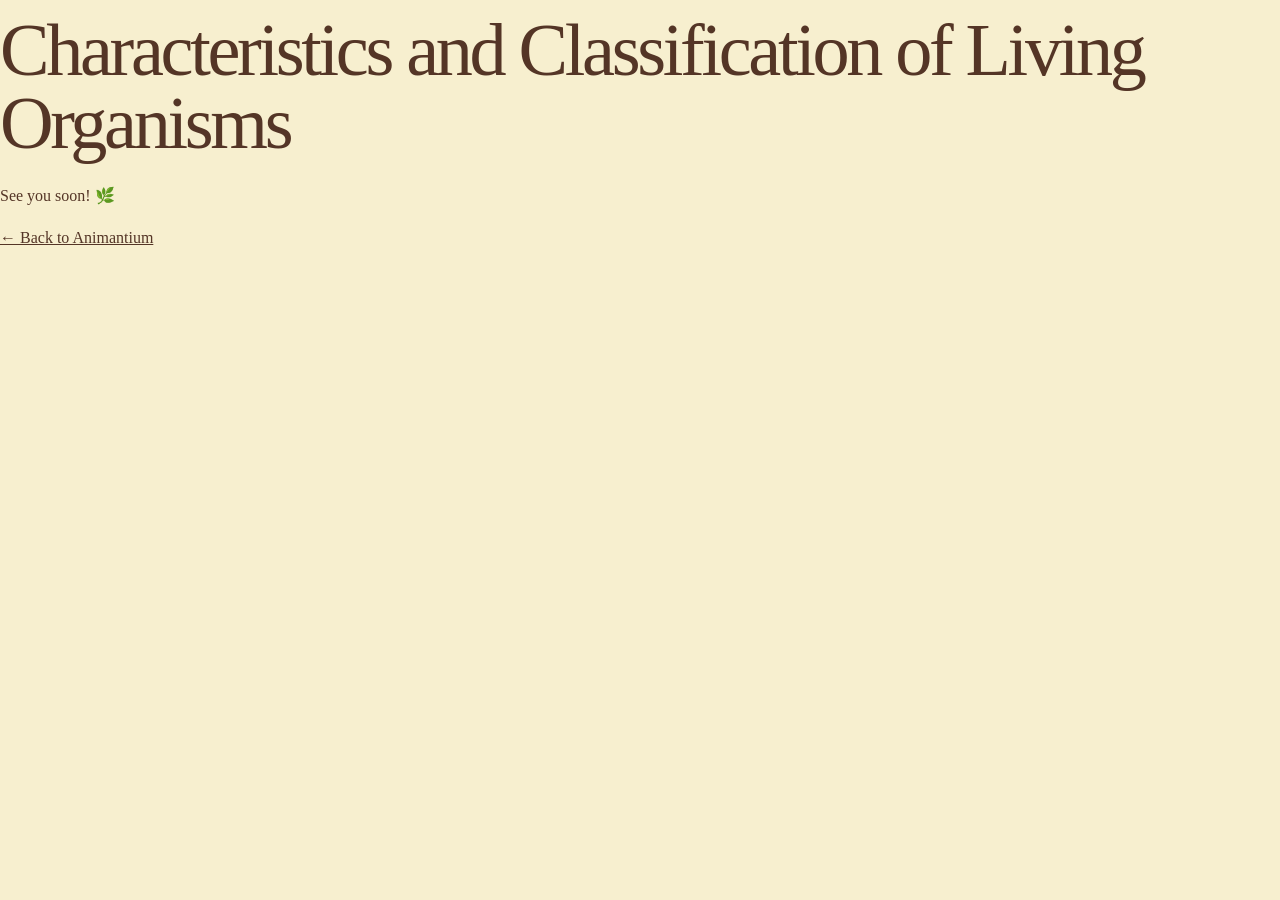
==== topics/characteristics-classification.html @ 5fed89fd "Create characteristics-classification.html" ====
<!DOCTYPE html>
<html lang="en">
<head>
  <meta charset="UTF-8">
  <title>Characteristics and Classification | Animantium</title>
  <link rel="stylesheet" href="../style.css">
</head>
<body>

  <h1>Characteristics and Classification of Living Organisms</h1>

  <p>See you soon! 🌿</p>

  <a href="../index.html">← Back to Animantium</a>

</body>
</html>
---- style.css ----
:root {
  --paper: #f7efcf;
  --paper-light: #fffdf4;
  --paper-card: #fff9e9;
  --ink: #543526;
  --ink-soft: #765b49;
  --olive: #68724a;
  --line: #dfd0a9;
  --shadow: 0 12px 30px rgba(84, 53, 38, .08);
}

* {
  box-sizing: border-box;
}

html {
  scroll-behavior: smooth;
}

body {
  margin: 0;
  background: var(--paper);
  color: var(--ink);
  font-family: Georgia, "Times New Roman", serif;
  line-height: 1.6;
}

a {
  color: inherit;
}

.site-wrap {
  width: min(1180px, calc(100% - 64px));
  margin: 0 auto;
}

.topbar {
  display: flex;
  align-items: center;
  justify-content: space-between;
  padding: 24px 0;
  border-bottom: 1px solid var(--line);
}

.brand {
  text-decoration: none;
  font-size: 1.65rem;
  letter-spacing: .22em;
  font-weight: bold;
}

.topnav {
  display: flex;
  gap: 26px;
  font-family: Arial, sans-serif;
  font-size: .88rem;
}

.topnav a {
  text-decoration: none;
}

.topnav a:hover {
  text-decoration: underline;
}

.hero {
  padding: 66px 0 74px;
  display: grid;
  grid-template-columns: 1.15fr .85fr;
  align-items: center;
  gap: 56px;
}

.eyebrow {
  text-transform: uppercase;
  letter-spacing: .18em;
  font: 700 .75rem Arial, sans-serif;
  color: var(--olive);
}

h1, h2, h3, p {
  margin-top: 0;
}

h1 {
  font-size: clamp(3rem, 5.8vw, 5.8rem);
  letter-spacing: -.045em;
  line-height: .98;
  margin: 14px 0 24px;
  font-weight: 500;
}

.hero-copy {
  font-size: 1.16rem;
  max-width: 540px;
  color: var(--ink-soft);
}

.hero-note {
  font-size: .92rem;
  font-family: Arial, sans-serif;
}

.illustration-placeholder {
  min-height: 330px;
  border: 1px dashed #b8a47b;
  border-radius: 48% 48% 42% 42%;
  background: rgba(255, 253, 244, .55);
  display: flex;
  align-items: center;
  justify-content: center;
  text-align: center;
  padding: 34px;
  color: var(--ink-soft);
}

.illustration-placeholder span {
  display: block;
  max-width: 210px;
  font: .86rem/1.6 Arial, sans-serif;
}

.section {
  padding: 52px 0;
  border-top: 1px solid var(--line);
}

.section-heading {
  display: flex;
  align-items: end;
  justify-content: space-between;
  gap: 24px;
  margin-bottom: 28px;
}

h2 {
  font-size: 2.35rem;
  line-height: 1.1;
  font-weight: 500;
  margin-bottom: 8px;
}

.section-intro {
  max-width: 570px;
  color: var(--ink-soft);
  margin-bottom: 0;
}

.about-grid {
  display: grid;
  grid-template-columns: .8fr 1.2fr;
  gap: 28px;
}

.about-card,
.journey-card {
  background: var(--paper-card);
  border: 1px solid var(--line);
  padding: 30px;
  border-radius: 4px;
}

.about-card h3,
.journey-card h3 {
  font-size: 1.4rem;
  margin-bottom: 14px;
  font-weight: 500;
}

.about-card p,
.journey-card p {
  color: var(--ink-soft);
  margin-bottom: 0;
}

.about-lower {
  display: grid;
  grid-template-columns: 1fr 1fr;
  gap: 16px;
  margin-top: 16px;
}

.mini-card {
  border-top: 2px solid var(--olive);
  padding: 20px 4px 0;
}

.mini-card h3 {
  font-size: 1rem;
  text-transform: uppercase;
  letter-spacing: .12em;
}

.mini-card p {
  font-size: .95rem;
  color: var(--ink-soft);
}

.index-section {
  padding-bottom: 78px;
}

.topic-grid {
  display: grid;
  grid-template-columns: repeat(3, minmax(0, 1fr));
  gap: 14px;
}

.topic-card {
  display: flex;
  flex-direction: column;
  justify-content: space-between;
  min-height: 132px;
  padding: 22px;
  background: var(--paper-light);
  border: 1px solid var(--line);
  text-decoration: none;
  border-radius: 3px;
  transition: transform .18s ease, box-shadow .18s ease;
}

.topic-card:hover {
  transform: translateY(-3px);
  box-shadow: var(--shadow);
}

.topic-number {
  color: var(--olive);
  font: 700 .72rem Arial, sans-serif;
  letter-spacing: .12em;
}

.topic-name {
  font-size: 1.13rem;
  line-height: 1.3;
  margin-top: 18px;
}

.topic-arrow {
  align-self: flex-end;
  font: 1.25rem Arial, sans-serif;
  color: var(--olive);
}

.footer {
  border-top: 1px solid var(--line);
  padding: 26px 0 36px;
  display: flex;
  justify-content: space-between;
  gap: 20px;
  color: var(--ink-soft);
  font: .82rem Arial, sans-serif;
}

/* Individual Biology topic pages */

.topic-hero {
  padding: 54px 0 36px;
}

.breadcrumb {
  font: .85rem Arial, sans-serif;
  color: var(--ink-soft);
  margin-bottom: 30px;
}

.breadcrumb a {
  text-decoration: none;
}

.topic-title {
  max-width: 850px;
  font-size: clamp(2.8rem, 5vw, 4.8rem);
}

.topic-layout {
  display: grid;
  grid-template-columns: 1.4fr .6fr;
  gap: 34px;
  padding-bottom: 70px;
}

.lesson-panel {
  background: var(--paper-light);
  border: 1px solid var(--line);
  padding: 34px;
}

.lesson-panel h2 {
  font-size: 1.7rem;
}

.lesson-panel p {
  color: var(--ink-soft);
}

.lesson-placeholder {
  border-left: 3px solid var(--olive);
  background: #f1e7c4;
  padding: 20px 22px;
  margin: 26px 0;
  font-family: Arial, sans-serif;
  font-size: .9rem;
}

.drawing-panel {
  display: flex;
  flex-direction: column;
  gap: 14px;
}

.drawing-panel .illustration-placeholder {
  min-height: 260px;
  border-radius: 4px;
}

.drawing-caption {
  font: .8rem Arial, sans-serif;
  color: var(--ink-soft);
}

.topic-nav {
  display: flex;
  justify-content: space-between;
  gap: 20px;
  border-top: 1px solid var(--line);
  padding: 22px 0 44px;
  font-family: Arial, sans-serif;
  font-size: .9rem;
}

.topic-nav a {
  text-decoration: none;
}

/* Adapt the layout to different screen sizes */

@media (max-width: 850px) {
  .site-wrap {
    width: calc(100% - 36px);
  }

  .hero {
    grid-template-columns: 1fr;
    gap: 28px;
    padding: 48px 0;
  }

  .hero .illustration-placeholder {
    min-height: 210px;
  }

  .about-grid,
  .topic-layout {
    grid-template-columns: 1fr;
  }

  .topic-grid {
    grid-template-columns: repeat(2, minmax(0, 1fr));
  }

  .section-heading {
    display: block;
  }
}

@media (max-width: 520px) {
  .topbar {
    align-items: flex-start;
    flex-direction: column;
    gap: 12px;
  }

  .brand {
    font-size: 1.35rem;
  }

  .topnav {
    flex-wrap: wrap;
  }

  .topic-grid,
  .about-lower {
    grid-template-columns: 1fr;
  }

  .topic-card {
    min-height: 100px;
  }

  .footer {
    flex-direction: column;
  }
}
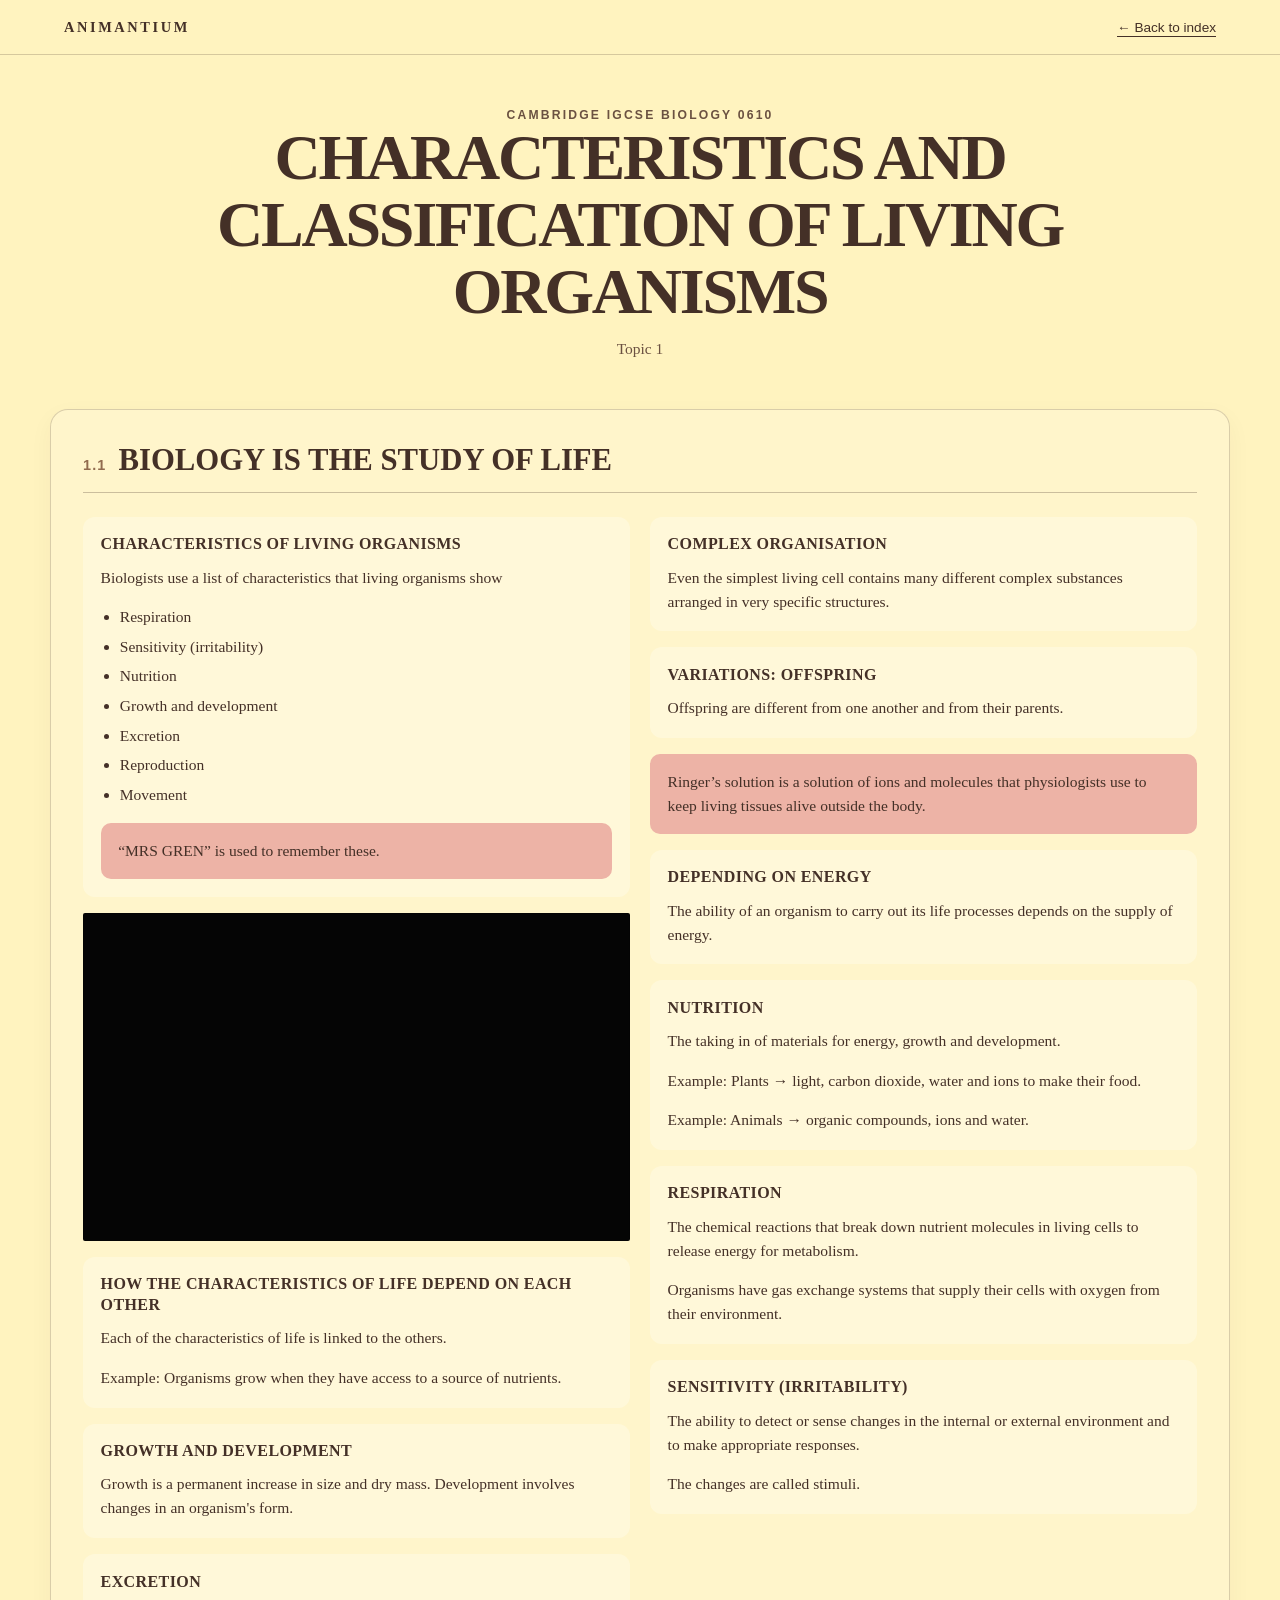
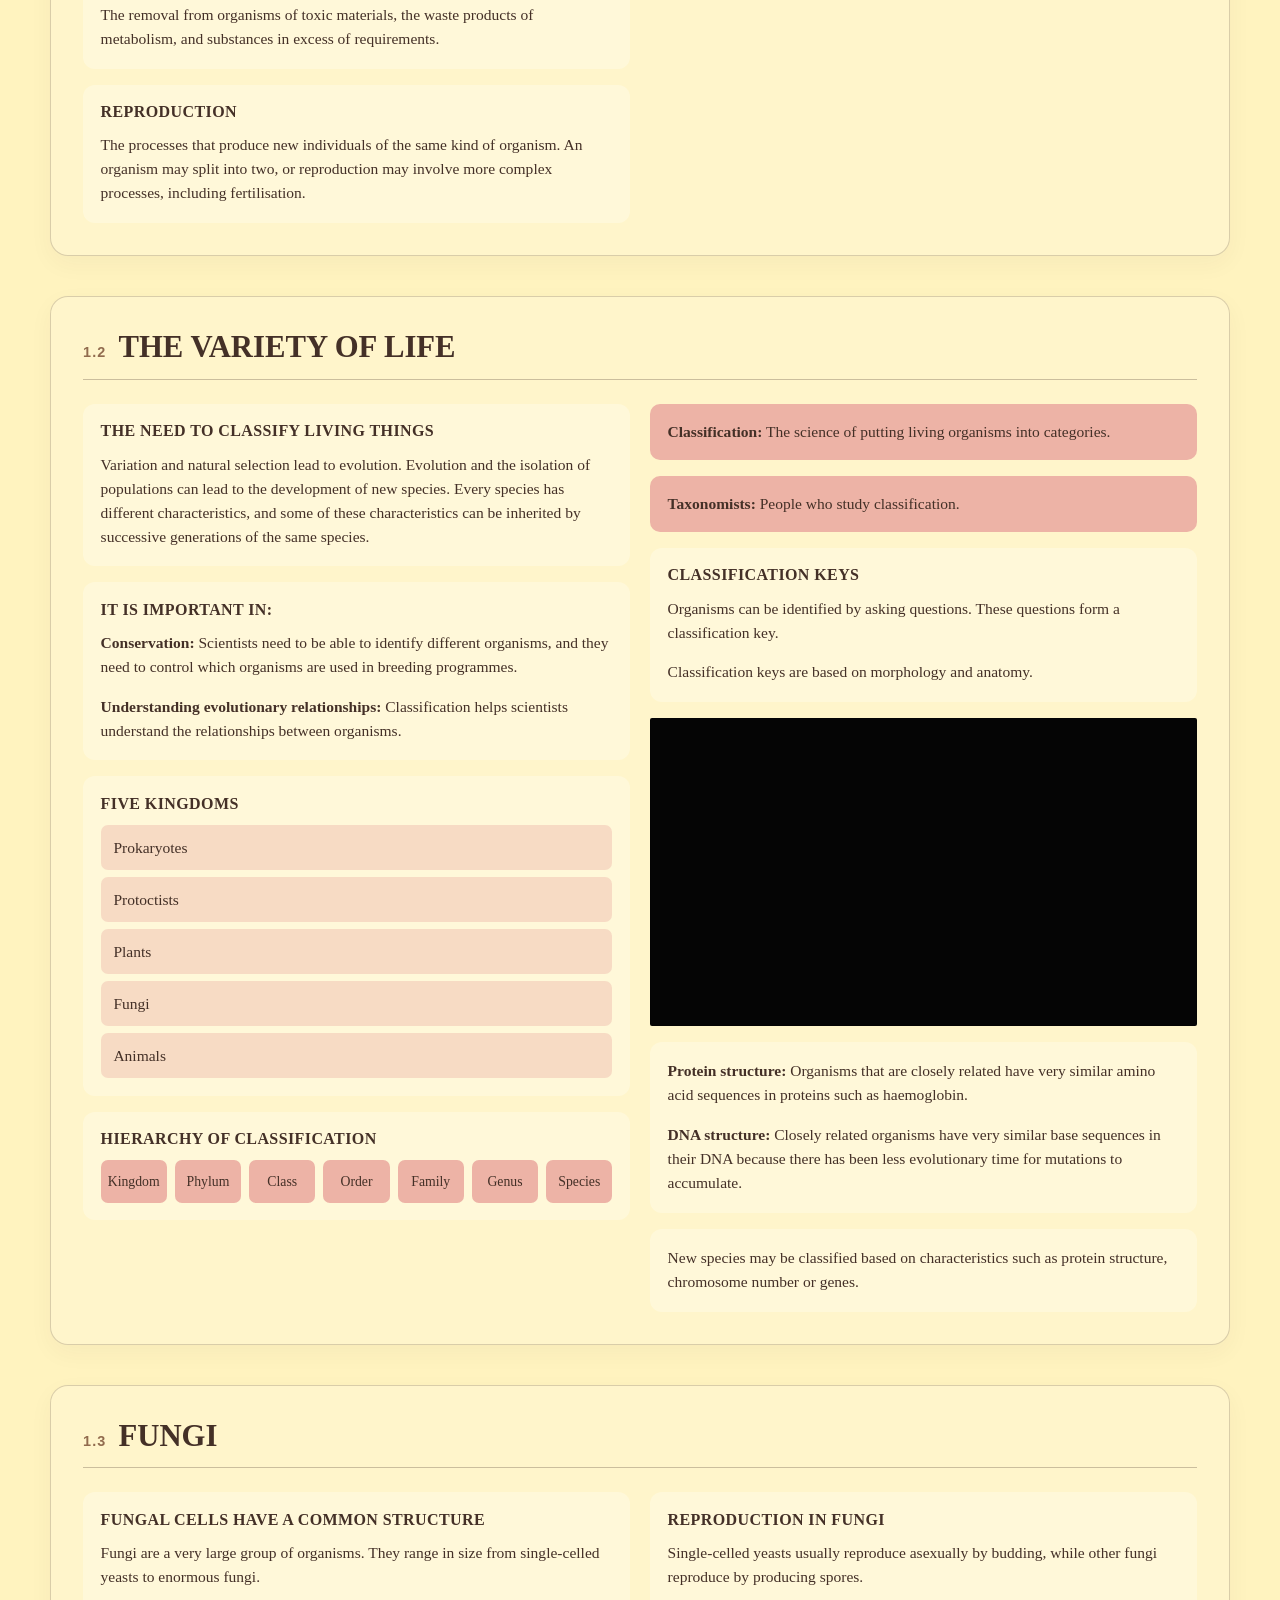
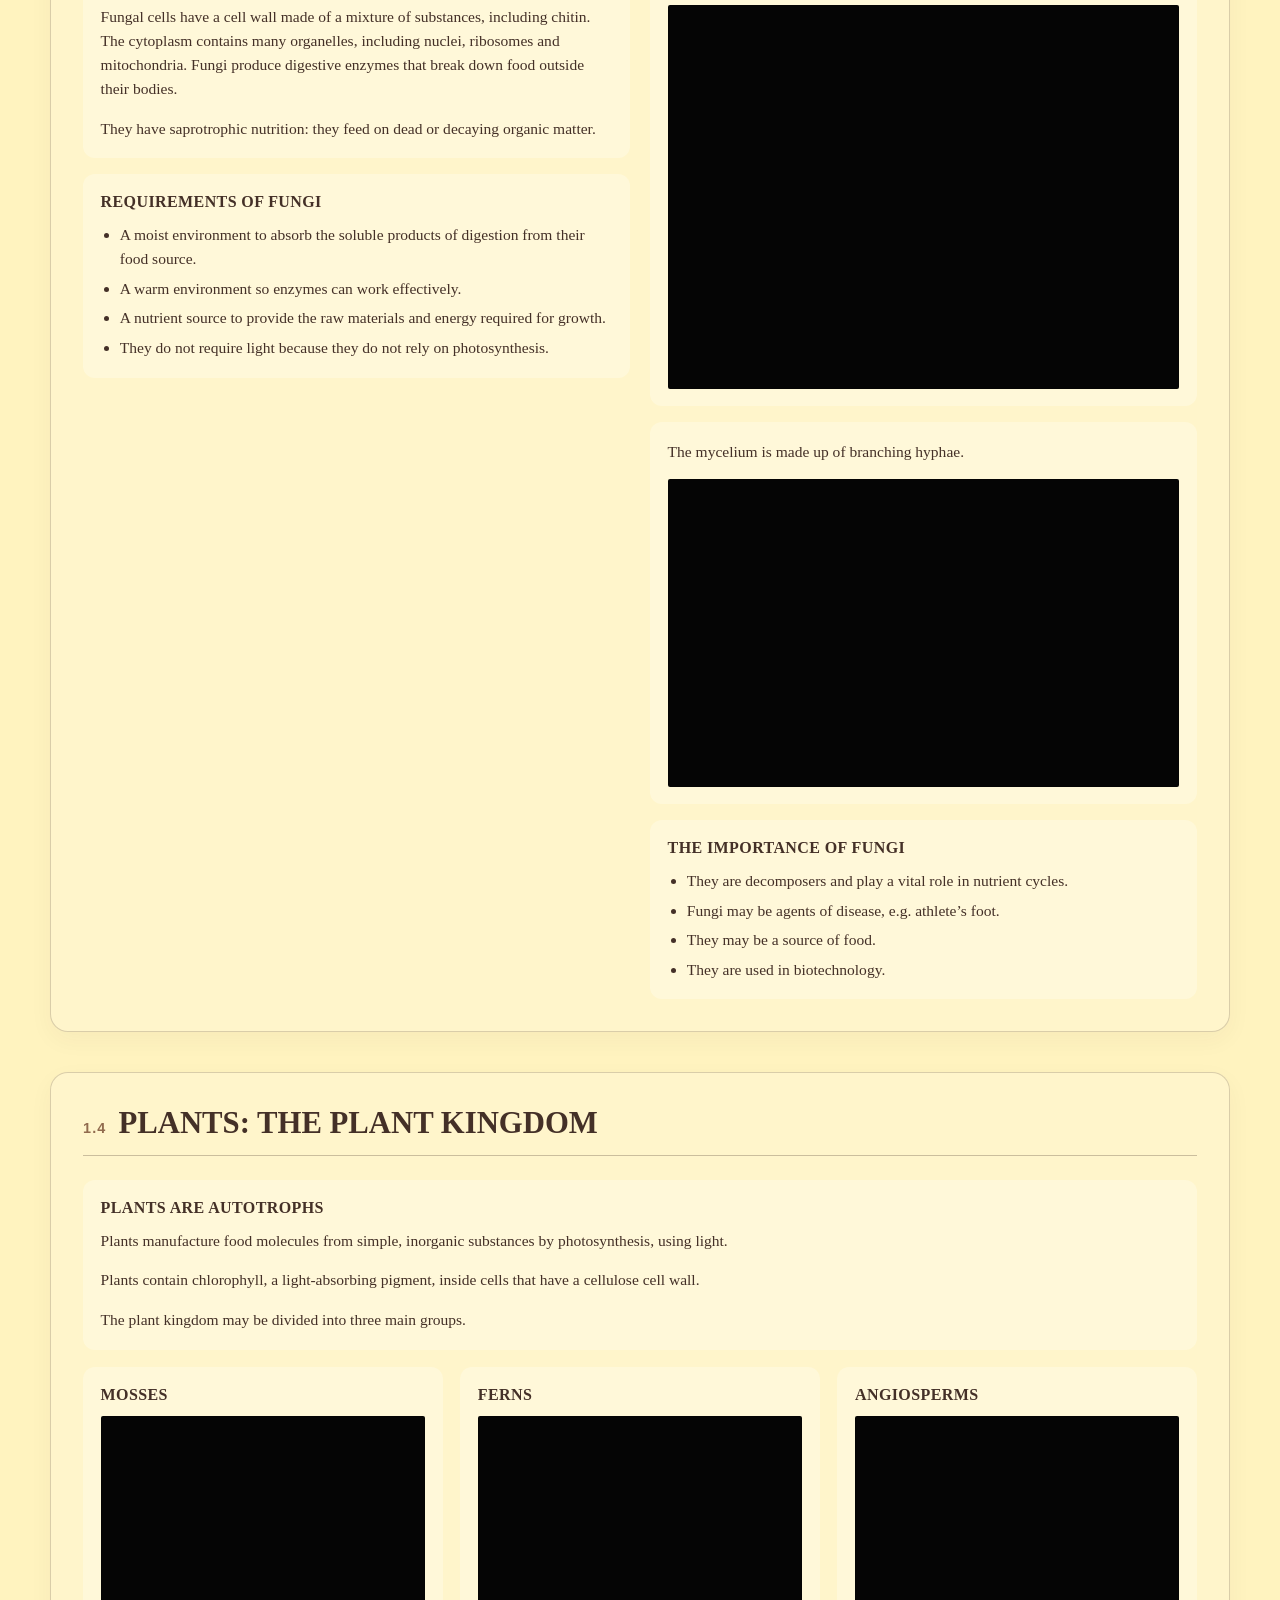
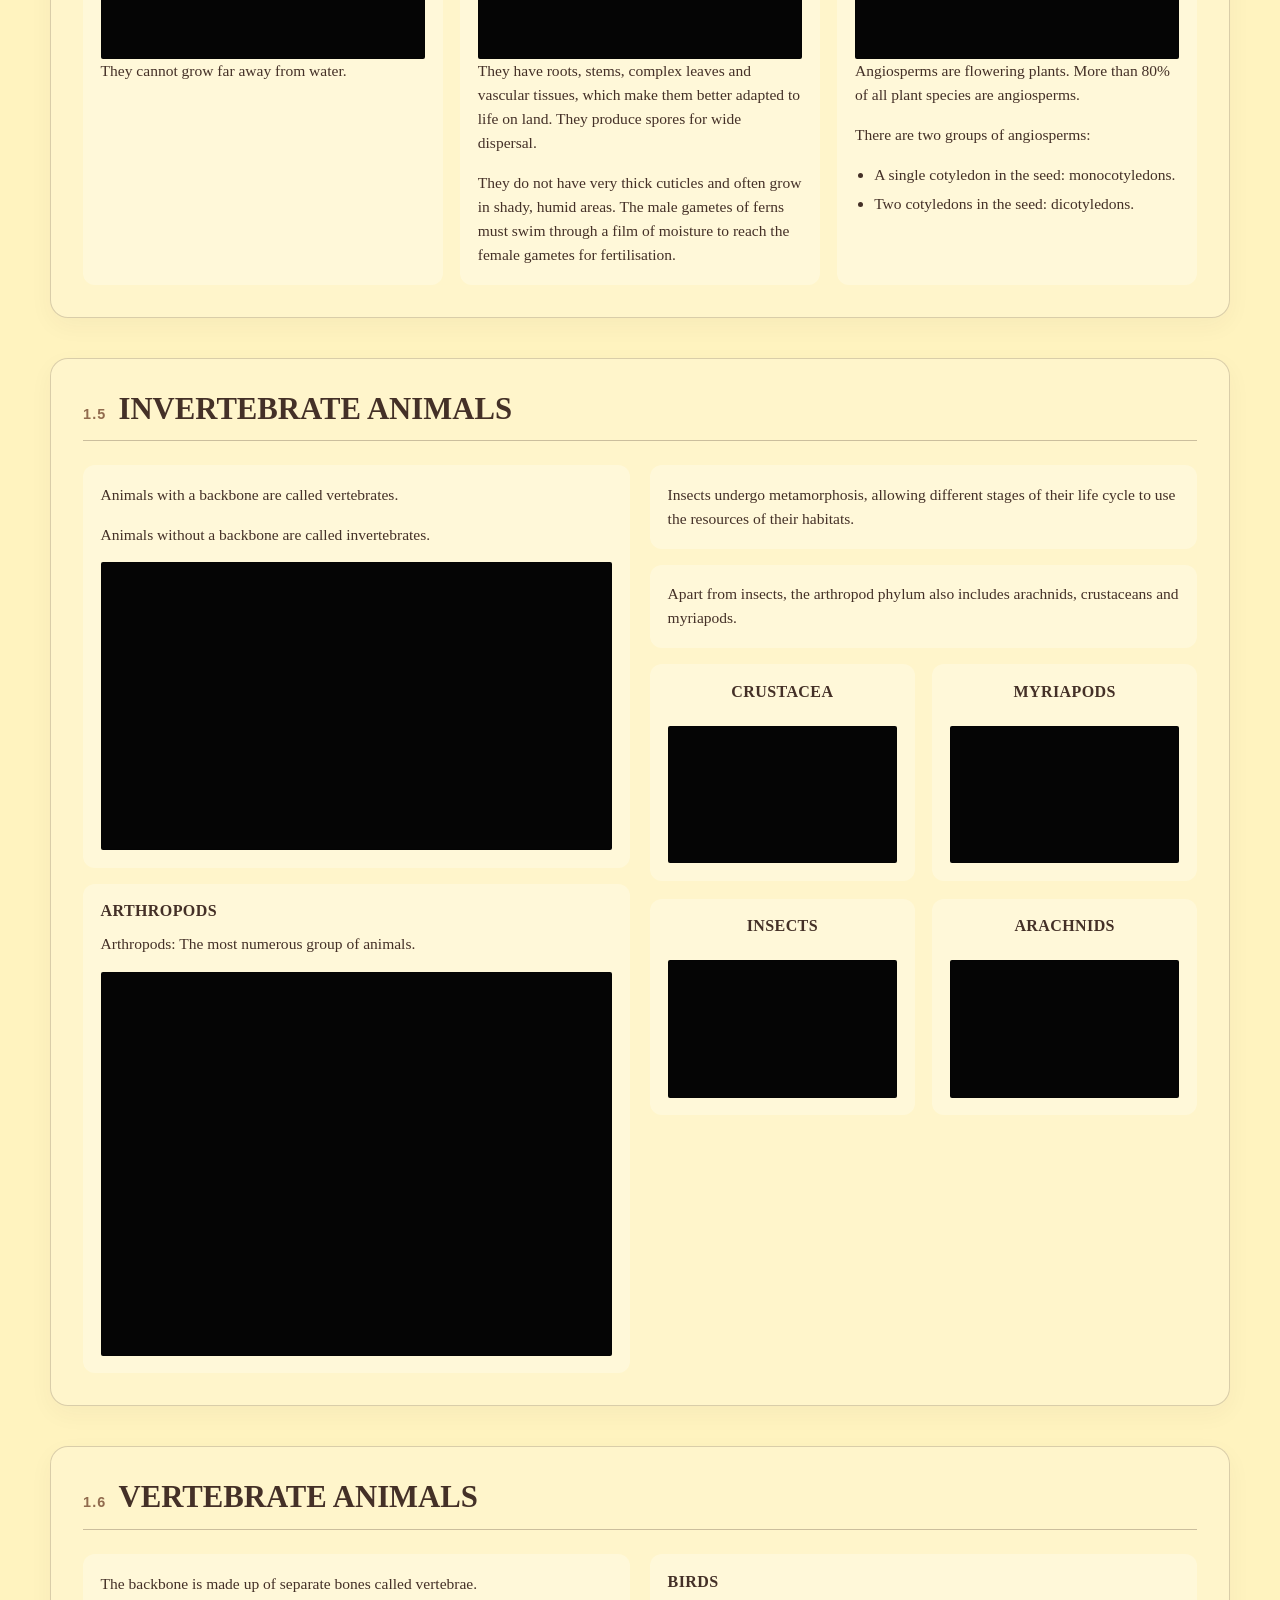
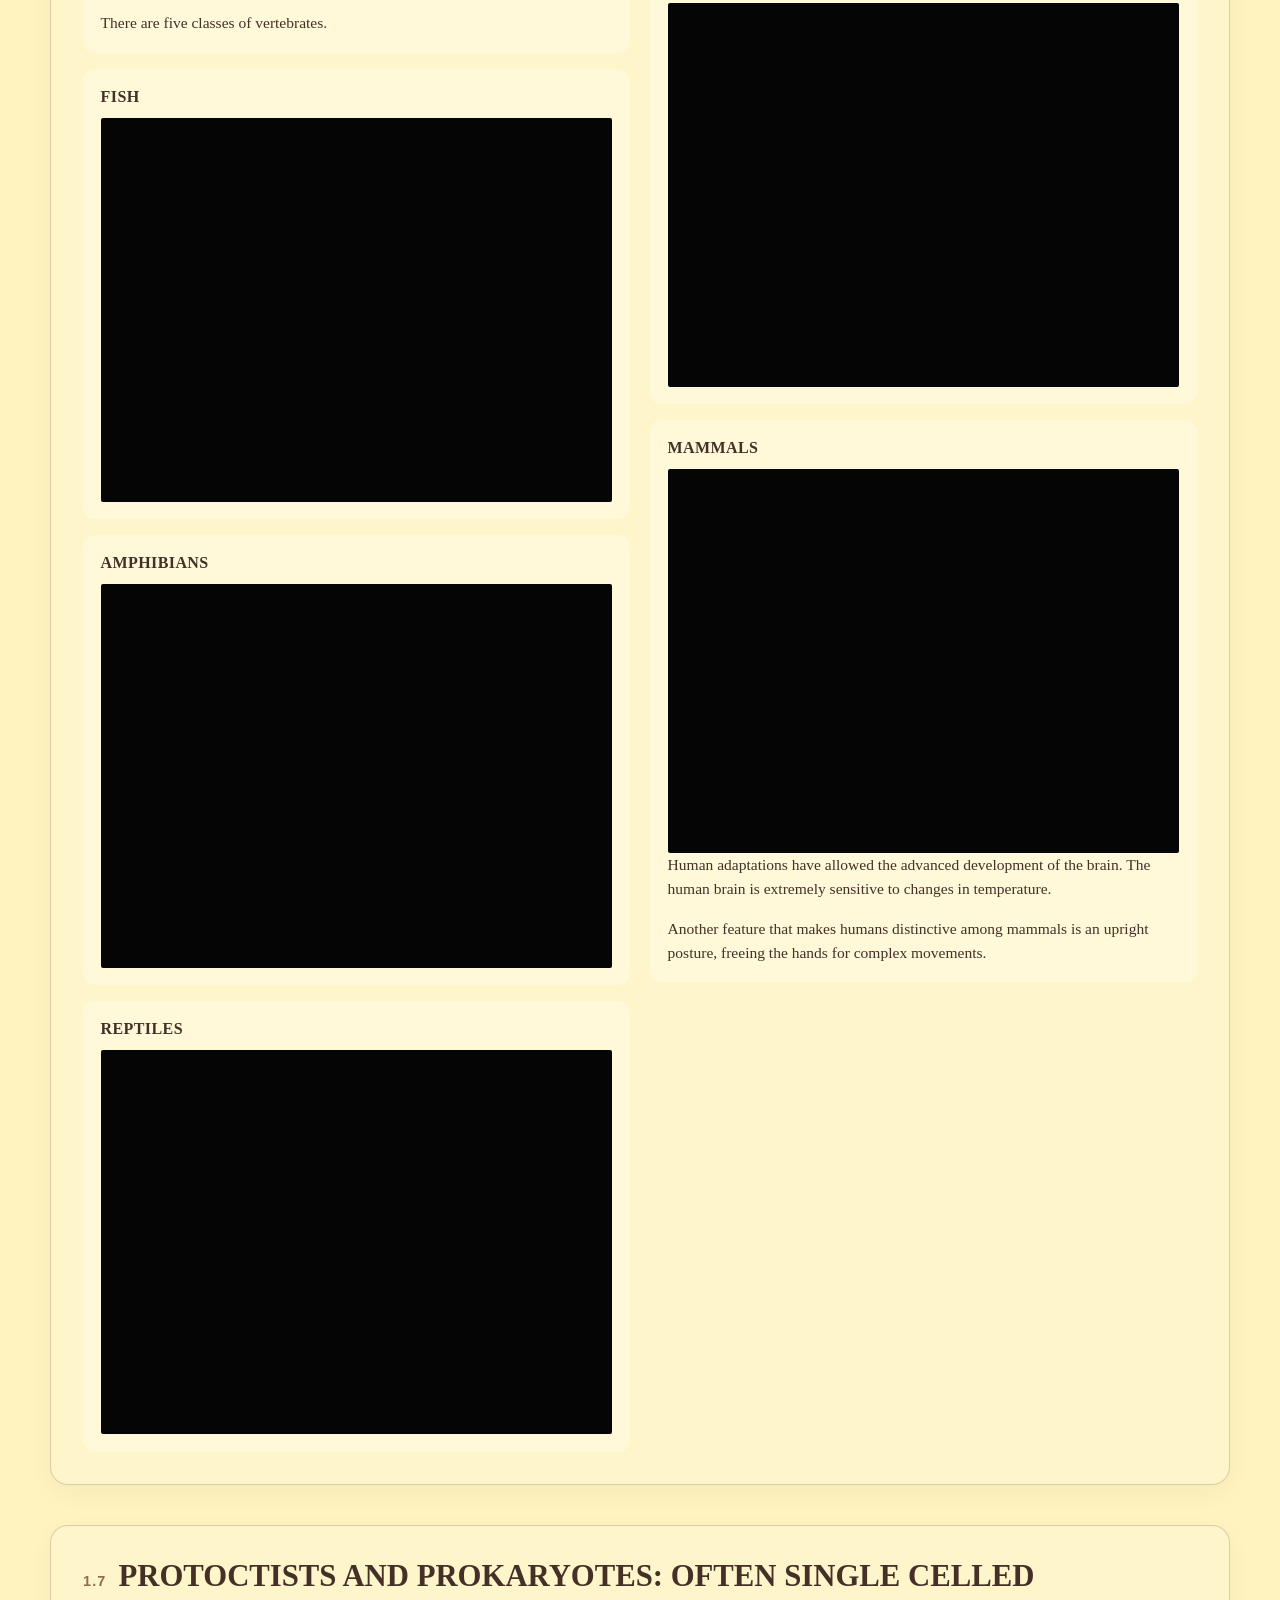
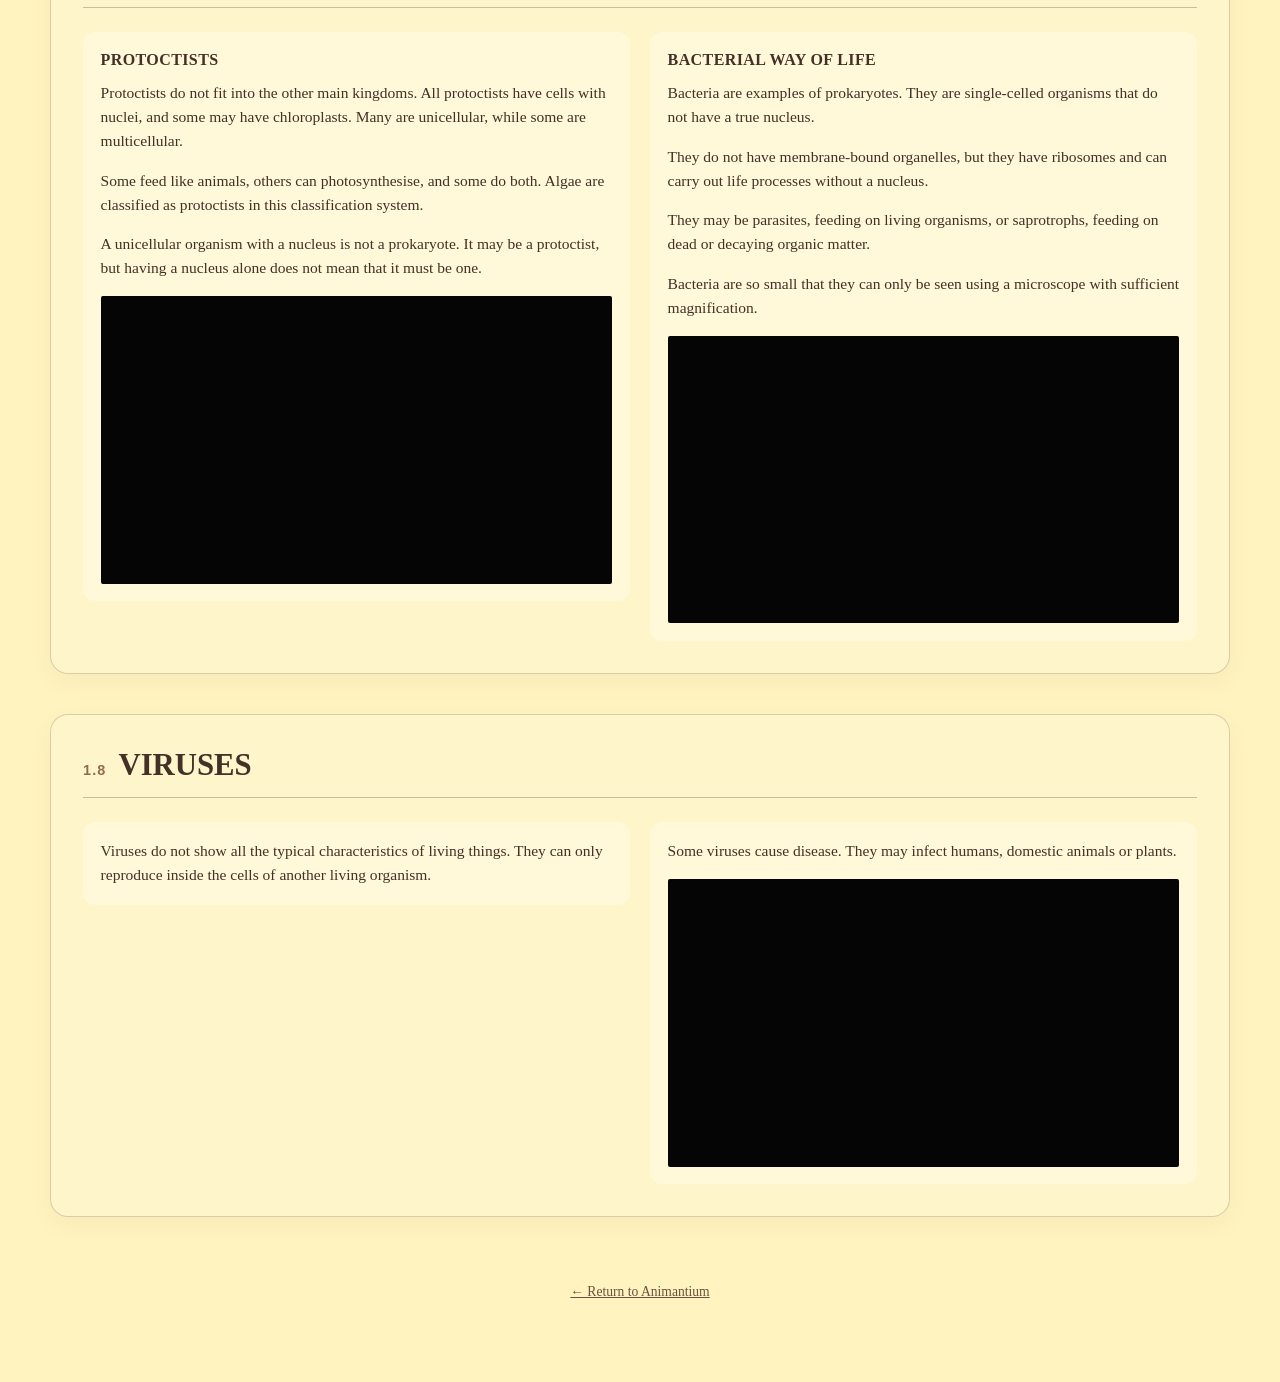
==== commit 838d8e30: "Update characteristics-classification.html" ====
--- a/topics/characteristics-classification.html
+++ b/topics/characteristics-classification.html
@@ -1,18 +1,673 @@
-
 <!DOCTYPE html>
 <html lang="en">
 <head>
   <meta charset="UTF-8">
-  <title>Characteristics and Classification | Animantium</title>
-  <link rel="stylesheet" href="../style.css">
+  <meta name="viewport" content="width=device-width, initial-scale=1.0">
+  <title>Topic 1 | Animantium</title>
+  <style>
+    :root {
+      --paper: #fff3bf;
+      --ink: #443027;
+      --muted-ink: #6b5141;
+      --peach: #edb3a6;
+      --card: rgba(255, 250, 224, .72);
+    }
+
+    * { box-sizing: border-box; }
+    html { scroll-behavior: smooth; }
+
+    body {
+      margin: 0;
+      background: var(--paper);
+      color: var(--ink);
+      font-family: Georgia, 'Times New Roman', serif;
+      line-height: 1.55;
+    }
+
+    a { color: inherit; }
+
+    .site-nav {
+      display: flex;
+      align-items: center;
+      justify-content: space-between;
+      gap: 1rem;
+      padding: 1rem clamp(1rem, 5vw, 4rem);
+      border-bottom: 1px solid rgba(68, 48, 39, .22);
+    }
+
+    .brand {
+      font-size: .9rem;
+      font-weight: bold;
+      letter-spacing: .18em;
+      text-decoration: none;
+    }
+
+    .back-link {
+      font-family: Arial, sans-serif;
+      font-size: .85rem;
+      text-underline-offset: 4px;
+    }
+
+    main {
+      width: min(1180px, calc(100% - 2rem));
+      margin: 0 auto;
+      padding: clamp(1.5rem, 4vw, 4rem) 0 5rem;
+    }
+
+    .page-heading {
+      max-width: 850px;
+      margin: 0 auto 3rem;
+      text-align: center;
+    }
+
+    .eyebrow {
+      margin-bottom: .5rem;
+      color: var(--muted-ink);
+      font: 700 .76rem/1.4 Arial, sans-serif;
+      letter-spacing: .18em;
+      text-transform: uppercase;
+    }
+
+    h1, h2, h3, h4, p { margin-top: 0; }
+
+    h1 {
+      margin-bottom: .75rem;
+      font-size: clamp(2rem, 5vw, 4.2rem);
+      line-height: 1.05;
+      letter-spacing: -.035em;
+      text-transform: uppercase;
+    }
+
+    .page-heading p {
+      max-width: 660px;
+      margin: 0 auto;
+      color: var(--muted-ink);
+    }
+
+    .topic-section {
+      margin-bottom: 2.5rem;
+      padding: clamp(1rem, 2.5vw, 2rem);
+      border: 1px solid rgba(68, 48, 39, .2);
+      border-radius: 18px;
+      background: rgba(255, 250, 224, .34);
+      box-shadow: 0 8px 24px rgba(68, 48, 39, .045);
+    }
+
+    .section-title {
+      display: flex;
+      align-items: baseline;
+      gap: .75rem;
+      margin-bottom: 1.5rem;
+      padding-bottom: .8rem;
+      border-bottom: 1px solid rgba(68, 48, 39, .28);
+    }
+
+    .section-number {
+      flex: 0 0 auto;
+      color: #916b4e;
+      font: 700 .9rem/1 Arial, sans-serif;
+      letter-spacing: .08em;
+    }
+
+    h2 {
+      margin-bottom: 0;
+      font-size: clamp(1.25rem, 2.4vw, 2rem);
+      line-height: 1.2;
+      text-transform: uppercase;
+    }
+
+    h3 {
+      margin-bottom: .65rem;
+      font-size: 1rem;
+      line-height: 1.3;
+      text-transform: uppercase;
+      letter-spacing: .025em;
+    }
+
+    p, li { font-size: .97rem; }
+    p:last-child { margin-bottom: 0; }
+
+    ul {
+      margin: .4rem 0 0;
+      padding-left: 1.2rem;
+    }
+
+    li + li { margin-top: .35rem; }
+
+    .grid {
+      display: grid;
+      gap: 1.1rem;
+    }
+
+    .two-col {
+      grid-template-columns: repeat(2, minmax(0, 1fr));
+    }
+
+    .three-col {
+      grid-template-columns: repeat(3, minmax(0, 1fr));
+    }
+
+    .content-card {
+      min-width: 0;
+      padding: 1.1rem;
+      border-radius: 12px;
+      background: var(--card);
+    }
+
+    .definition {
+      padding: 1rem 1.1rem;
+      background: var(--peach);
+      border-radius: 10px;
+    }
+
+    .definition p { margin: 0; }
+
+    .image-slot {
+      display: block;
+      width: 100%;
+      min-height: 145px;
+      aspect-ratio: 4 / 3;
+      background: #050505;
+      border: 1px solid rgba(0, 0, 0, .25);
+      border-radius: 2px;
+    }
+
+    .image-slot.wide { aspect-ratio: 16 / 9; }
+    .image-slot.tall { aspect-ratio: 3 / 4; }
+    .image-slot.small { aspect-ratio: 5 / 3; min-height: 110px; }
+
+    .split {
+      display: grid;
+      grid-template-columns: minmax(0, 1fr) minmax(0, 1fr);
+      gap: 1.25rem;
+      align-items: start;
+    }
+
+    .stack {
+      display: grid;
+      gap: 1rem;
+    }
+
+    .taxonomy {
+      display: grid;
+      grid-template-columns: repeat(7, minmax(0, 1fr));
+      gap: .5rem;
+    }
+
+    .taxonomy div {
+      padding: .65rem .3rem;
+      background: var(--peach);
+      border-radius: 7px;
+      text-align: center;
+      font-size: .86rem;
+    }
+
+    .kingdom-list {
+      display: grid;
+      gap: .45rem;
+      padding: 0;
+      list-style: none;
+    }
+
+    .kingdom-list li {
+      margin: 0;
+      padding: .65rem .8rem;
+      background: rgba(237, 179, 166, .42);
+      border-radius: 7px;
+    }
+
+    .animal-card {
+      display: grid;
+      gap: .8rem;
+    }
+
+    .animal-card h3 { text-align: center; }
+
+    .footer-note {
+      padding-top: 1.5rem;
+      text-align: center;
+      color: var(--muted-ink);
+      font-size: .85rem;
+    }
+
+    @media (max-width: 760px) {
+      main {
+        width: min(100% - 1rem, 680px);
+        padding-top: 1.5rem;
+      }
+
+      .site-nav { padding: .9rem 1rem; }
+
+      .topic-section {
+        padding: 1rem;
+        border-radius: 13px;
+      }
+
+      .two-col, .three-col, .split {
+        grid-template-columns: 1fr;
+      }
+
+      .taxonomy {
+        grid-template-columns: repeat(2, minmax(0, 1fr));
+      }
+
+      .image-slot { min-height: 190px; }
+
+      .section-title { align-items: flex-start; }
+    }
+  </style>
 </head>
 <body>
-
-  <h1>Characteristics and Classification of Living Organisms</h1>
-
-  <p>See you soon! 🌿</p>
-
-  <a href="../index.html">← Back to Animantium</a>
-
+  <nav class="site-nav" aria-label="Main navigation">
+    <a class="brand" href="../index.html">ANIMANTIUM</a>
+    <a class="back-link" href="../index.html">← Back to index</a>
+  </nav>
+
+  <main>
+    <header class="page-heading">
+      <p class="eyebrow">Cambridge IGCSE Biology 0610</p>
+      <h1>Characteristics and Classification of Living Organisms</h1>
+      <p>Topic 1</p>
+    </header>
+
+    <section class="topic-section" id="1-1">
+      <div class="section-title">
+        <span class="section-number">1.1</span>
+        <h2>Biology is the study of life</h2>
+      </div>
+
+      <div class="split">
+        <div class="stack">
+          <div class="content-card">
+            <h3>Characteristics of living organisms</h3>
+            <p>Biologists use a list of characteristics that living organisms show</p>
+            <ul>
+              <li>Respiration</li>
+              <li>Sensitivity (irritability)</li>
+              <li>Nutrition</li>
+              <li>Growth and development</li>
+              <li>Excretion</li>
+              <li>Reproduction</li>
+              <li>Movement</li>
+            </ul>
+            <div class="definition" style="margin-top:1rem">
+              <p>“MRS GREN” is used to remember these.</p>
+            </div>
+          </div>
+
+          <div class="image-slot small" role="img" aria-label="Reserved illustration space"></div>
+
+          <div class="content-card">
+            <h3>How the characteristics of life depend on each other</h3>
+            <p>Each of the characteristics of life is linked to the others.</p>
+            <p>Example: Organisms grow when they have access to a source of nutrients.</p>
+          </div>
+
+          <div class="content-card">
+            <h3>Growth and development</h3>
+            <p>Growth is a permanent increase in size and dry mass. Development involves changes in an organism's form.</p>
+          </div>
+
+          <div class="content-card">
+            <h3>Excretion</h3>
+            <p>The removal from organisms of toxic materials, the waste products of metabolism, and substances in excess of requirements.</p>
+          </div>
+
+          <div class="content-card">
+            <h3>Reproduction</h3>
+            <p>The processes that produce new individuals of the same kind of organism. An organism may split into two, or reproduction may involve more complex processes, including fertilisation.</p>
+          </div>
+        </div>
+
+        <div class="stack">
+          <div class="content-card">
+            <h3>Complex organisation</h3>
+            <p>Even the simplest living cell contains many different complex substances arranged in very specific structures.</p>
+          </div>
+
+          <div class="content-card">
+            <h3>Variations: Offspring</h3>
+            <p>Offspring are different from one another and from their parents.</p>
+          </div>
+
+          <div class="definition">
+            <p>Ringer’s solution is a solution of ions and molecules that physiologists use to keep living tissues alive outside the body.</p>
+          </div>
+
+          <div class="content-card">
+            <h3>Depending on energy</h3>
+            <p>The ability of an organism to carry out its life processes depends on the supply of energy.</p>
+          </div>
+
+          <div class="content-card">
+            <h3>Nutrition</h3>
+            <p>The taking in of materials for energy, growth and development.</p>
+            <p>Example: Plants → light, carbon dioxide, water and ions to make their food.</p>
+            <p>Example: Animals → organic compounds, ions and water.</p>
+          </div>
+
+          <div class="content-card">
+            <h3>Respiration</h3>
+            <p>The chemical reactions that break down nutrient molecules in living cells to release energy for metabolism.</p>
+            <p>Organisms have gas exchange systems that supply their cells with oxygen from their environment.</p>
+          </div>
+
+          <div class="content-card">
+            <h3>Sensitivity (irritability)</h3>
+            <p>The ability to detect or sense changes in the internal or external environment and to make appropriate responses.</p>
+            <p>The changes are called stimuli.</p>
+          </div>
+        </div>
+      </div>
+    </section>
+    <section class="topic-section" id="1-2">
+      <div class="section-title">
+        <span class="section-number">1.2</span>
+        <h2>The variety of life</h2>
+      </div>
+
+      <div class="split">
+        <div class="stack">
+          <div class="content-card">
+            <h3>The need to classify living things</h3>
+            <p>Variation and natural selection lead to evolution. Evolution and the isolation of populations can lead to the development of new species. Every species has different characteristics, and some of these characteristics can be inherited by successive generations of the same species.</p>
+          </div>
+
+          <div class="content-card">
+            <h3>It is important in:</h3>
+            <p><strong>Conservation:</strong> Scientists need to be able to identify different organisms, and they need to control which organisms are used in breeding programmes.</p>
+            <p><strong>Understanding evolutionary relationships:</strong> Classification helps scientists understand the relationships between organisms.</p>
+          </div>
+
+          <div class="content-card">
+            <h3>Five kingdoms</h3>
+            <ul class="kingdom-list">
+              <li>Prokaryotes</li>
+              <li>Protoctists</li>
+              <li>Plants</li>
+              <li>Fungi</li>
+              <li>Animals</li>
+            </ul>
+          </div>
+
+          <div class="content-card">
+            <h3>Hierarchy of classification</h3>
+            <div class="taxonomy">
+              <div>Kingdom</div>
+              <div>Phylum</div>
+              <div>Class</div>
+              <div>Order</div>
+              <div>Family</div>
+              <div>Genus</div>
+              <div>Species</div>
+            </div>
+          </div>
+        </div>
+
+        <div class="stack">
+          <div class="definition">
+            <p><strong>Classification:</strong> The science of putting living organisms into categories.</p>
+          </div>
+
+          <div class="definition">
+            <p><strong>Taxonomists:</strong> People who study classification.</p>
+          </div>
+
+          <div class="content-card">
+            <h3>Classification keys</h3>
+            <p>Organisms can be identified by asking questions. These questions form a classification key.</p>
+            <p>Classification keys are based on morphology and anatomy.</p>
+          </div>
+
+          <div class="image-slot wide" role="img" aria-label="Reserved illustration space"></div>
+
+          <div class="content-card">
+            <p><strong>Protein structure:</strong> Organisms that are closely related have very similar amino acid sequences in proteins such as haemoglobin.</p>
+            <p><strong>DNA structure:</strong> Closely related organisms have very similar base sequences in their DNA because there has been less evolutionary time for mutations to accumulate.</p>
+          </div>
+
+          <div class="content-card">
+            <p>New species may be classified based on characteristics such as protein structure, chromosome number or genes.</p>
+          </div>
+        </div>
+      </div>
+    </section>
+
+    <section class="topic-section" id="1-3">
+      <div class="section-title">
+        <span class="section-number">1.3</span>
+        <h2>Fungi</h2>
+      </div>
+
+      <div class="split">
+        <div class="stack">
+          <div class="content-card">
+            <h3>Fungal cells have a common structure</h3>
+            <p>Fungi are a very large group of organisms. They range in size from single-celled yeasts to enormous fungi.</p>
+            <p>Fungal cells have a cell wall made of a mixture of substances, including chitin. The cytoplasm contains many organelles, including nuclei, ribosomes and mitochondria. Fungi produce digestive enzymes that break down food outside their bodies.</p>
+            <p>They have saprotrophic nutrition: they feed on dead or decaying organic matter.</p>
+          </div>
+
+          <div class="content-card">
+            <h3>Requirements of fungi</h3>
+            <ul>
+              <li>A moist environment to absorb the soluble products of digestion from their food source.</li>
+              <li>A warm environment so enzymes can work effectively.</li>
+              <li>A nutrient source to provide the raw materials and energy required for growth.</li>
+              <li>They do not require light because they do not rely on photosynthesis.</li>
+            </ul>
+          </div>
+        </div>
+
+        <div class="stack">
+          <div class="content-card">
+            <h3>Reproduction in fungi</h3>
+            <p>Single-celled yeasts usually reproduce asexually by budding, while other fungi reproduce by producing spores.</p>
+            <div class="image-slot" role="img" aria-label="Reserved illustration space"></div>
+          </div>
+
+          <div class="content-card">
+            <p>The mycelium is made up of branching hyphae.</p>
+            <div class="image-slot small" role="img" aria-label="Reserved illustration space"></div>
+          </div>
+
+          <div class="content-card">
+            <h3>The importance of fungi</h3>
+            <ul>
+              <li>They are decomposers and play a vital role in nutrient cycles.</li>
+              <li>Fungi may be agents of disease, e.g. athlete’s foot.</li>
+              <li>They may be a source of food.</li>
+              <li>They are used in biotechnology.</li>
+            </ul>
+          </div>
+        </div>
+      </div>
+    </section>
+
+    <section class="topic-section" id="1-4">
+      <div class="section-title">
+        <span class="section-number">1.4</span>
+        <h2>Plants: The plant kingdom</h2>
+      </div>
+
+      <div class="content-card">
+        <h3>Plants are autotrophs</h3>
+        <p>Plants manufacture food molecules from simple, inorganic substances by photosynthesis, using light.</p>
+        <p>Plants contain chlorophyll, a light-absorbing pigment, inside cells that have a cellulose cell wall.</p>
+        <p>The plant kingdom may be divided into three main groups.</p>
+      </div>
+
+      <div class="grid three-col" style="margin-top:1.1rem">
+        <div class="content-card">
+          <h3>Mosses</h3>
+          <div class="image-slot" role="img" aria-label="Reserved illustration space"></div>
+          <p>They cannot grow far away from water.</p>
+        </div>
+
+        <div class="content-card">
+          <h3>Ferns</h3>
+          <div class="image-slot" role="img" aria-label="Reserved illustration space"></div>
+          <p>They have roots, stems, complex leaves and vascular tissues, which make them better adapted to life on land. They produce spores for wide dispersal.</p>
+          <p>They do not have very thick cuticles and often grow in shady, humid areas. The male gametes of ferns must swim through a film of moisture to reach the female gametes for fertilisation.</p>
+        </div>
+
+        <div class="content-card">
+          <h3>Angiosperms</h3>
+          <div class="image-slot" role="img" aria-label="Reserved illustration space"></div>
+          <p>Angiosperms are flowering plants. More than 80% of all plant species are angiosperms.</p>
+          <p>There are two groups of angiosperms:</p>
+          <ul>
+            <li>A single cotyledon in the seed: monocotyledons.</li>
+            <li>Two cotyledons in the seed: dicotyledons.</li>
+          </ul>
+        </div>
+      </div>
+    </section>
+
+    <section class="topic-section" id="1-5">
+      <div class="section-title">
+        <span class="section-number">1.5</span>
+        <h2>Invertebrate animals</h2>
+      </div>
+
+      <div class="split">
+        <div class="stack">
+          <div class="content-card">
+            <p>Animals with a backbone are called vertebrates.</p>
+            <p>Animals without a backbone are called invertebrates.</p>
+            <div class="image-slot wide" role="img" aria-label="Reserved illustration space"></div>
+          </div>
+
+          <div class="content-card">
+            <h3>Arthropods</h3>
+            <p>Arthropods: The most numerous group of animals.</p>
+            <div class="image-slot" role="img" aria-label="Reserved illustration space"></div>
+          </div>
+        </div>
+
+        <div class="stack">
+          <div class="content-card">
+            <p>Insects undergo metamorphosis, allowing different stages of their life cycle to use the resources of their habitats.</p>
+          </div>
+
+          <div class="content-card">
+            <p>Apart from insects, the arthropod phylum also includes arachnids, crustaceans and myriapods.</p>
+          </div>
+
+          <div class="grid two-col">
+            <div class="content-card animal-card">
+              <h3>Crustacea</h3>
+              <div class="image-slot small" role="img" aria-label="Reserved illustration space"></div>
+            </div>
+            <div class="content-card animal-card">
+              <h3>Myriapods</h3>
+              <div class="image-slot small" role="img" aria-label="Reserved illustration space"></div>
+            </div>
+            <div class="content-card animal-card">
+              <h3>Insects</h3>
+              <div class="image-slot small" role="img" aria-label="Reserved illustration space"></div>
+            </div>
+            <div class="content-card animal-card">
+              <h3>Arachnids</h3>
+              <div class="image-slot small" role="img" aria-label="Reserved illustration space"></div>
+            </div>
+          </div>
+        </div>
+      </div>
+    </section>
+
+    <section class="topic-section" id="1-6">
+      <div class="section-title">
+        <span class="section-number">1.6</span>
+        <h2>Vertebrate animals</h2>
+      </div>
+
+      <div class="split">
+        <div class="stack">
+          <div class="content-card">
+            <p>The backbone is made up of separate bones called vertebrae.</p>
+            <p>There are five classes of vertebrates.</p>
+          </div>
+
+          <div class="content-card">
+            <h3>Fish</h3>
+            <div class="image-slot" role="img" aria-label="Reserved illustration space"></div>
+          </div>
+
+          <div class="content-card">
+            <h3>Amphibians</h3>
+            <div class="image-slot" role="img" aria-label="Reserved illustration space"></div>
+          </div>
+
+          <div class="content-card">
+            <h3>Reptiles</h3>
+            <div class="image-slot" role="img" aria-label="Reserved illustration space"></div>
+          </div>
+        </div>
+
+        <div class="stack">
+          <div class="content-card">
+            <h3>Birds</h3>
+            <div class="image-slot" role="img" aria-label="Reserved illustration space"></div>
+          </div>
+
+          <div class="content-card">
+            <h3>Mammals</h3>
+            <div class="image-slot" role="img" aria-label="Reserved illustration space"></div>
+            <p>Human adaptations have allowed the advanced development of the brain. The human brain is extremely sensitive to changes in temperature.</p>
+            <p>Another feature that makes humans distinctive among mammals is an upright posture, freeing the hands for complex movements.</p>
+          </div>
+        </div>
+      </div>
+    </section>
+
+    <section class="topic-section" id="1-7">
+      <div class="section-title">
+        <span class="section-number">1.7</span>
+        <h2>Protoctists and prokaryotes: Often single celled</h2>
+      </div>
+
+      <div class="split">
+        <div class="content-card">
+          <h3>Protoctists</h3>
+          <p>Protoctists do not fit into the other main kingdoms. All protoctists have cells with nuclei, and some may have chloroplasts. Many are unicellular, while some are multicellular.</p>
+          <p>Some feed like animals, others can photosynthesise, and some do both. Algae are classified as protoctists in this classification system.</p>
+          <p>A unicellular organism with a nucleus is not a prokaryote. It may be a protoctist, but having a nucleus alone does not mean that it must be one.</p>
+          <div class="image-slot wide" role="img" aria-label="Reserved illustration space"></div>
+        </div>
+
+        <div class="content-card">
+          <h3>Bacterial way of life</h3>
+          <p>Bacteria are examples of prokaryotes. They are single-celled organisms that do not have a true nucleus.</p>
+          <p>They do not have membrane-bound organelles, but they have ribosomes and can carry out life processes without a nucleus.</p>
+          <p>They may be parasites, feeding on living organisms, or saprotrophs, feeding on dead or decaying organic matter.</p>
+          <p>Bacteria are so small that they can only be seen using a microscope with sufficient magnification.</p>
+          <div class="image-slot wide" role="img" aria-label="Reserved illustration space"></div>
+        </div>
+      </div>
+    </section>
+
+    <section class="topic-section" id="1-8">
+      <div class="section-title">
+        <span class="section-number">1.8</span>
+        <h2>Viruses</h2>
+      </div>
+
+      <div class="split">
+        <div class="content-card">
+          <p>Viruses do not show all the typical characteristics of living things. They can only reproduce inside the cells of another living organism.</p>
+        </div>
+
+        <div class="content-card">
+          <p>Some viruses cause disease. They may infect humans, domestic animals or plants.</p>
+          <div class="image-slot wide" role="img" aria-label="Reserved illustration space"></div>
+        </div>
+      </div>
+    </section>
+
+    <p class="footer-note">
+      <a href="../index.html">← Return to Animantium</a>
+    </p>
+  </main>
 </body>
 </html>
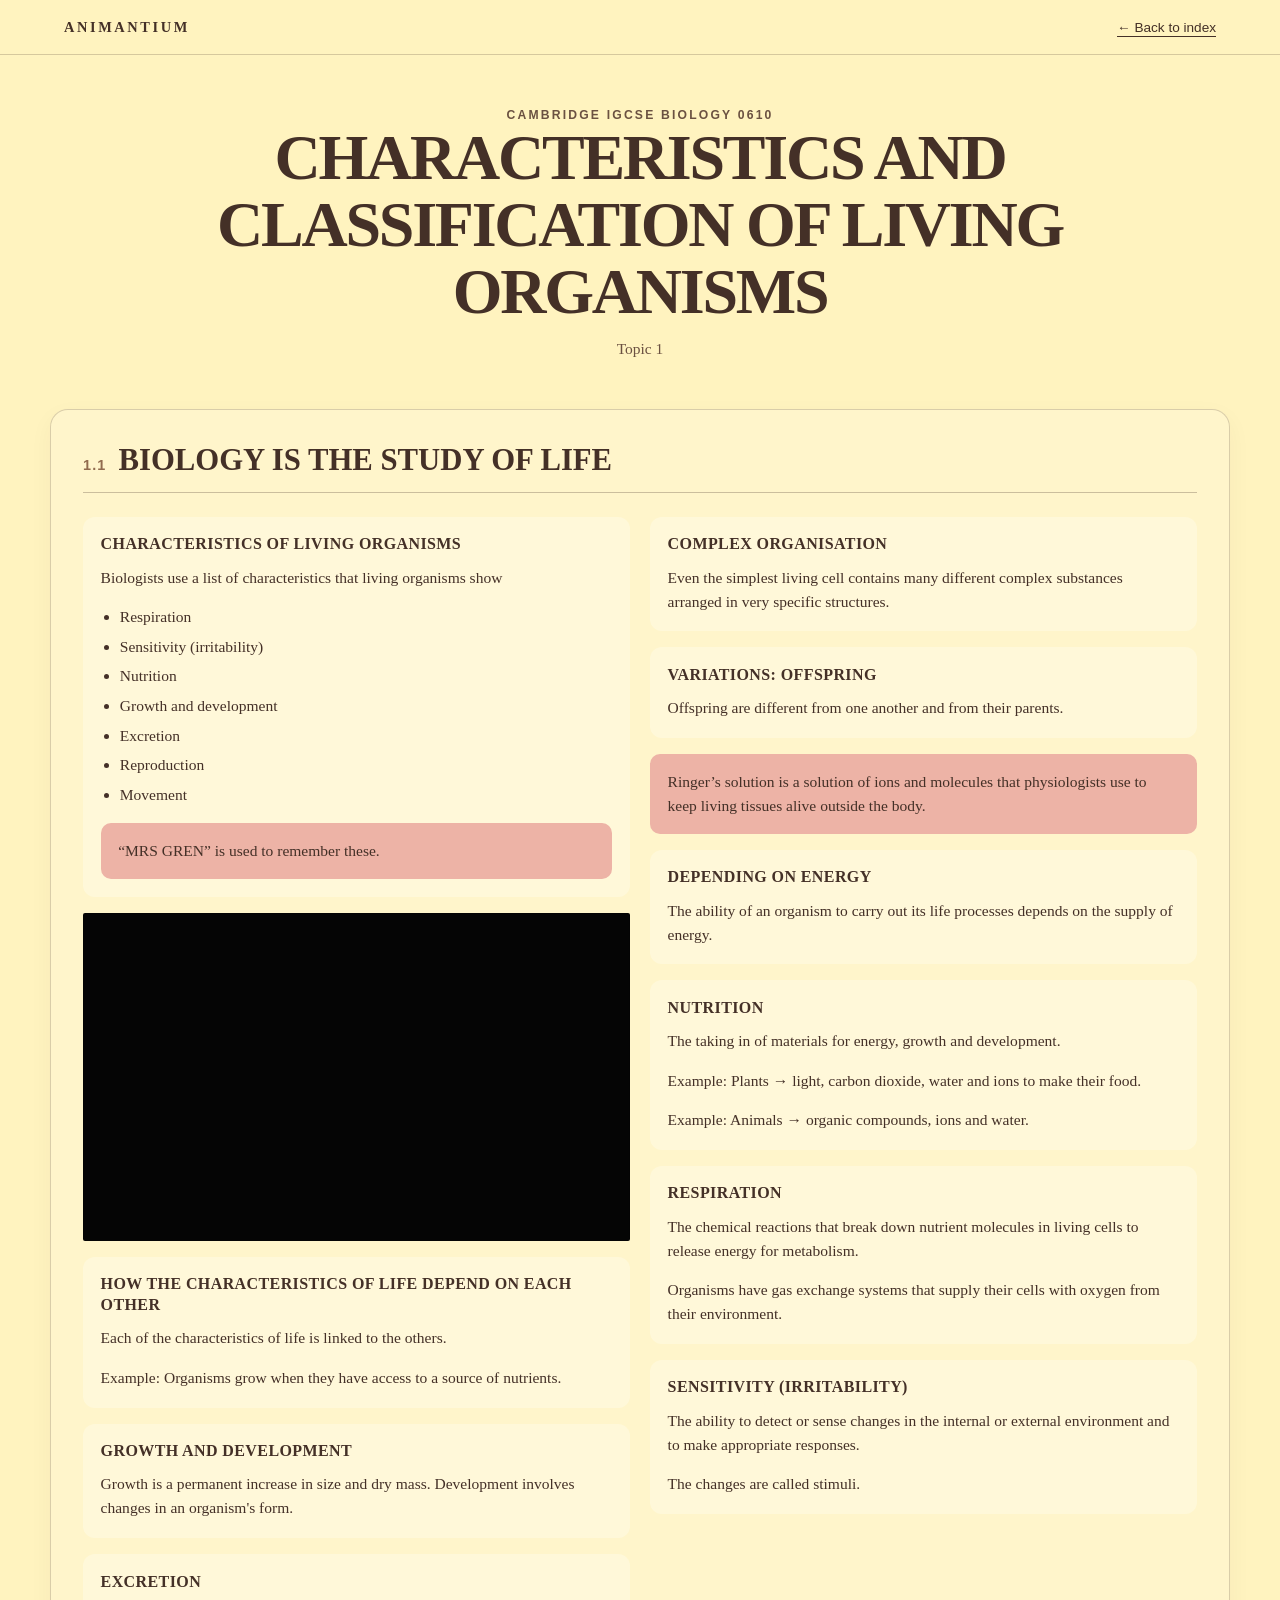
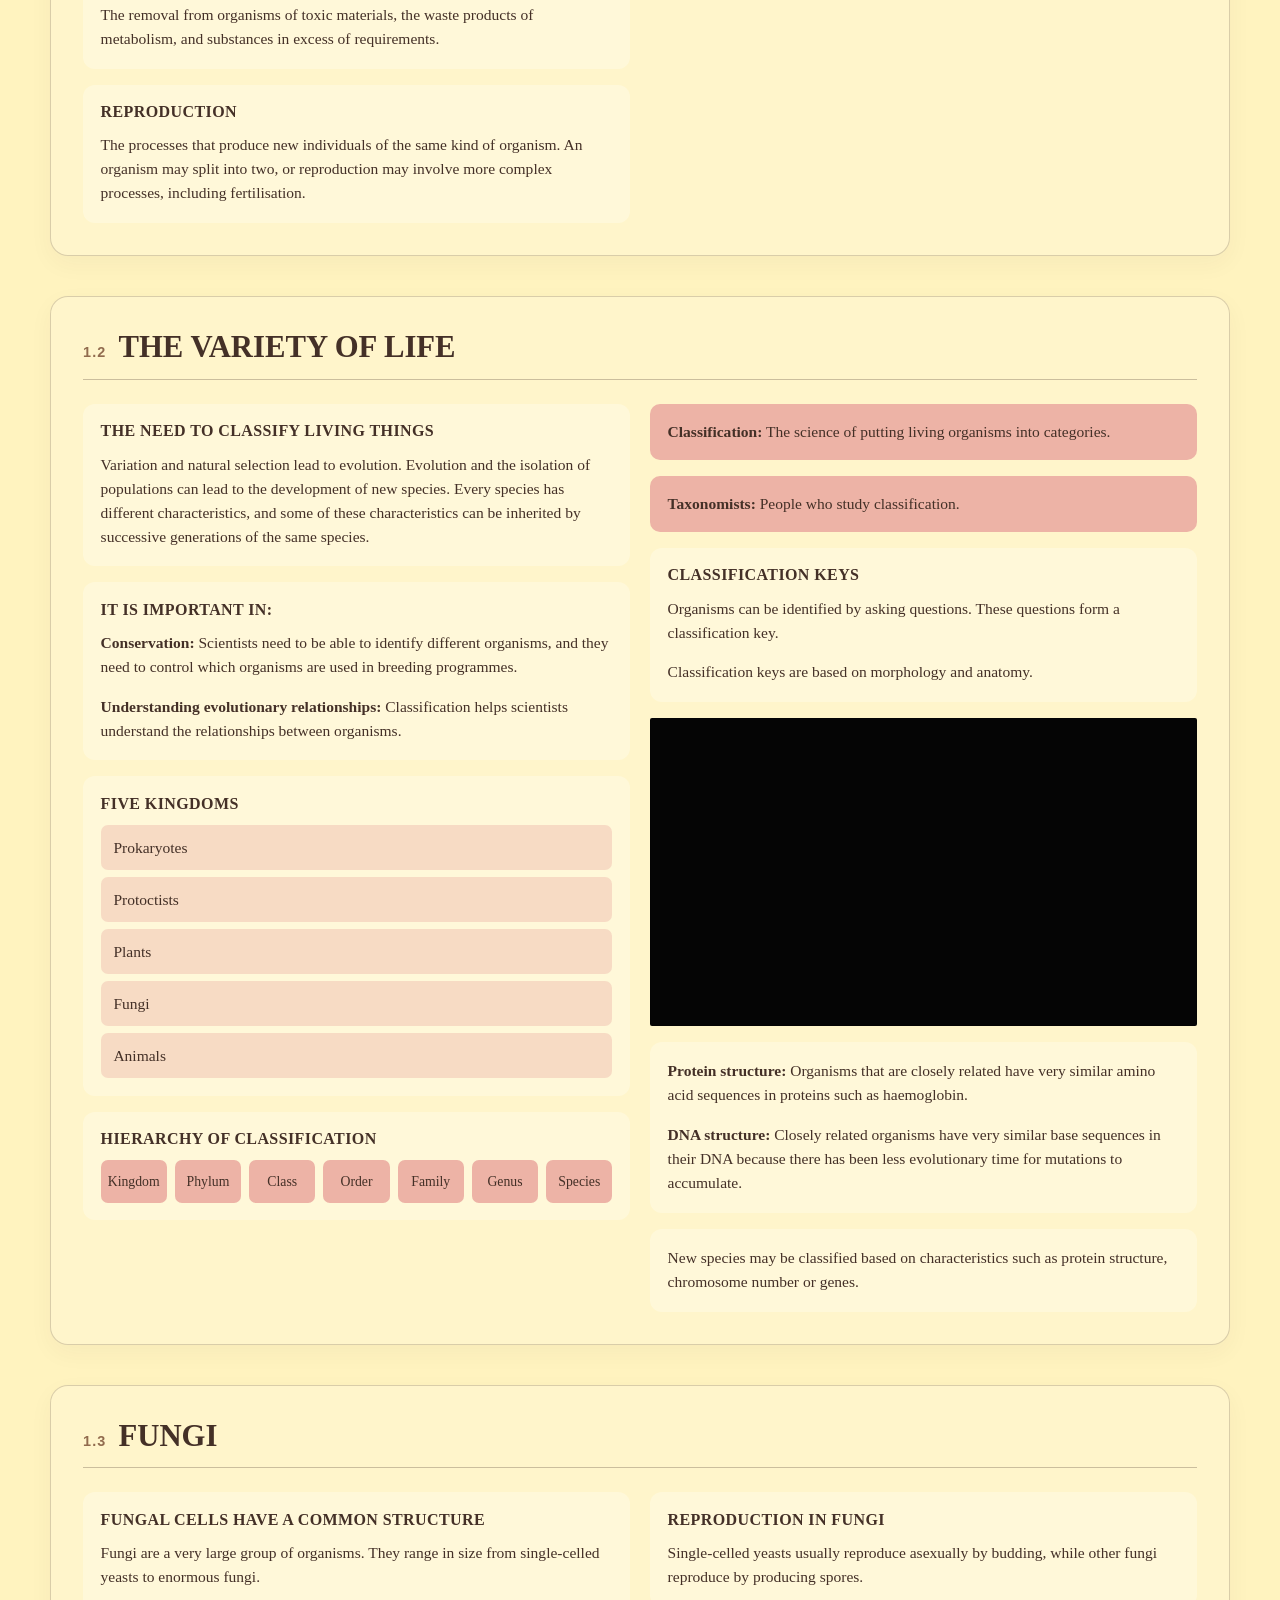
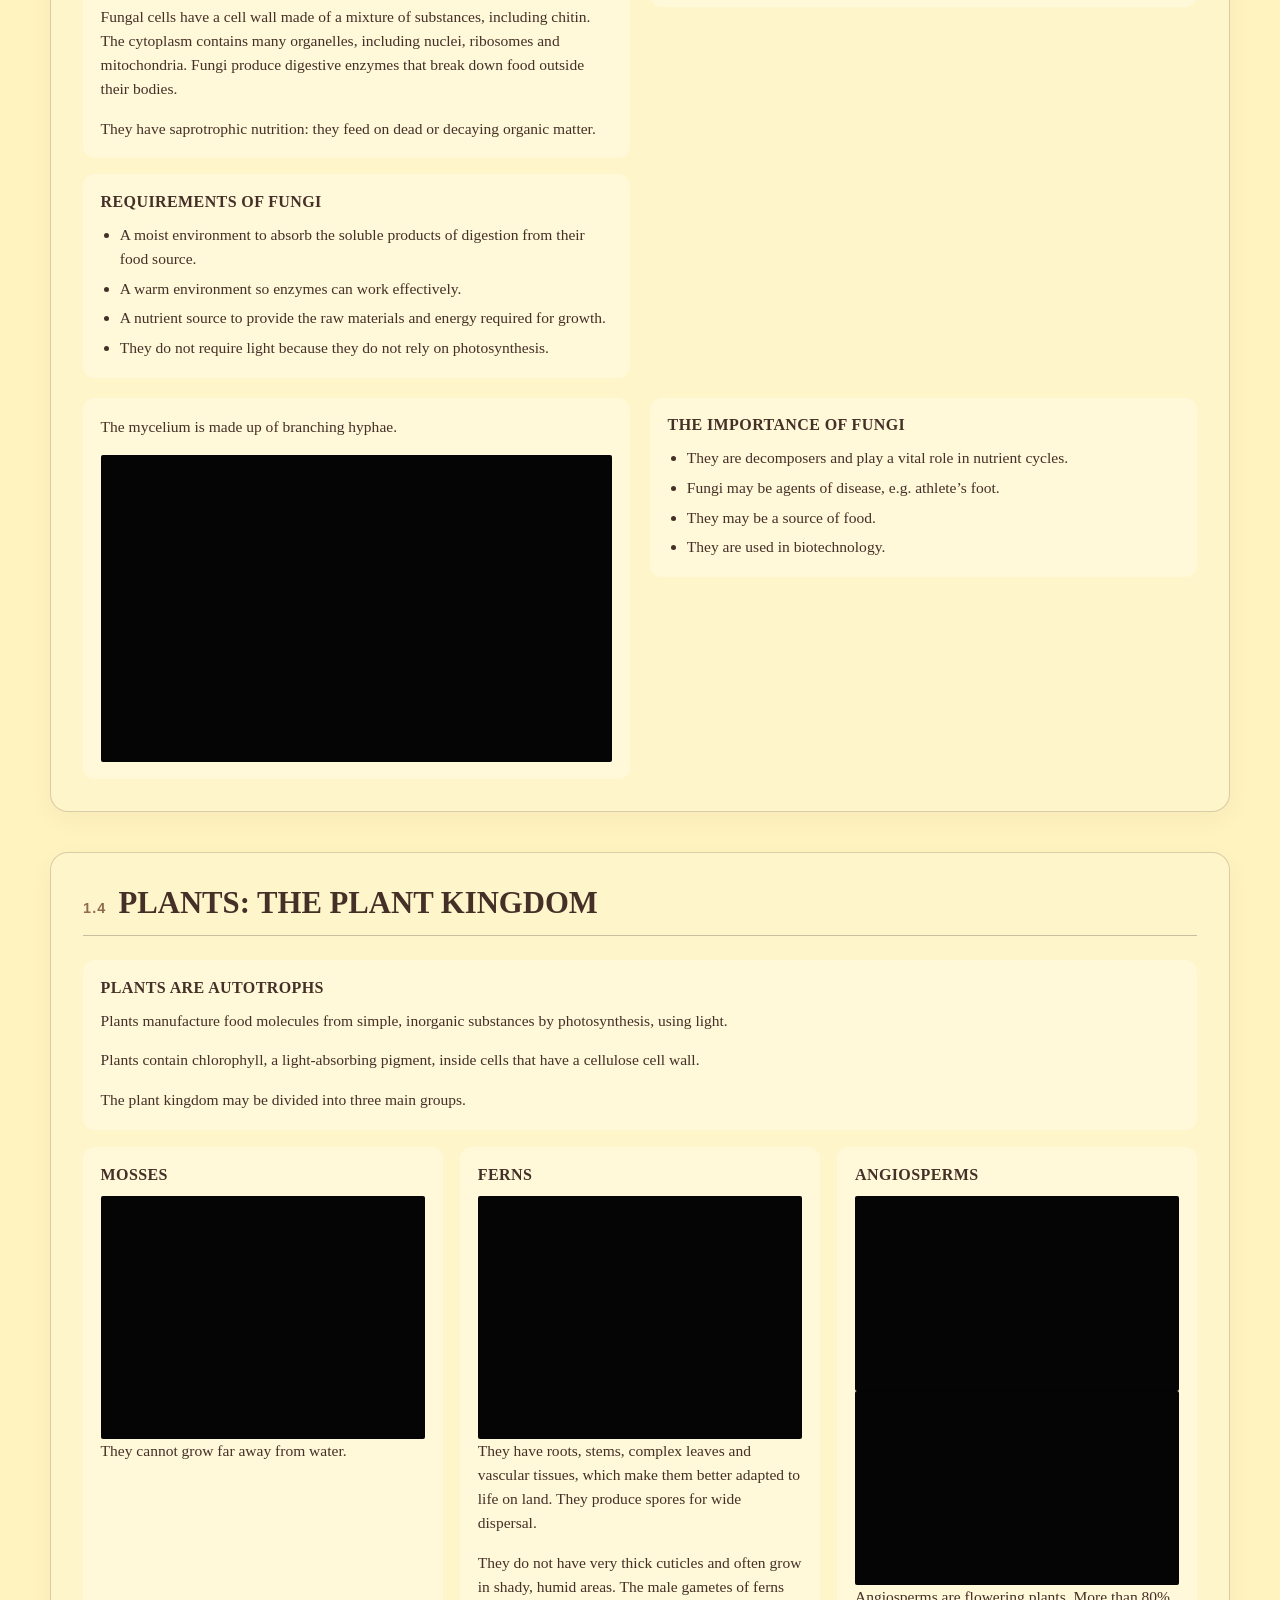
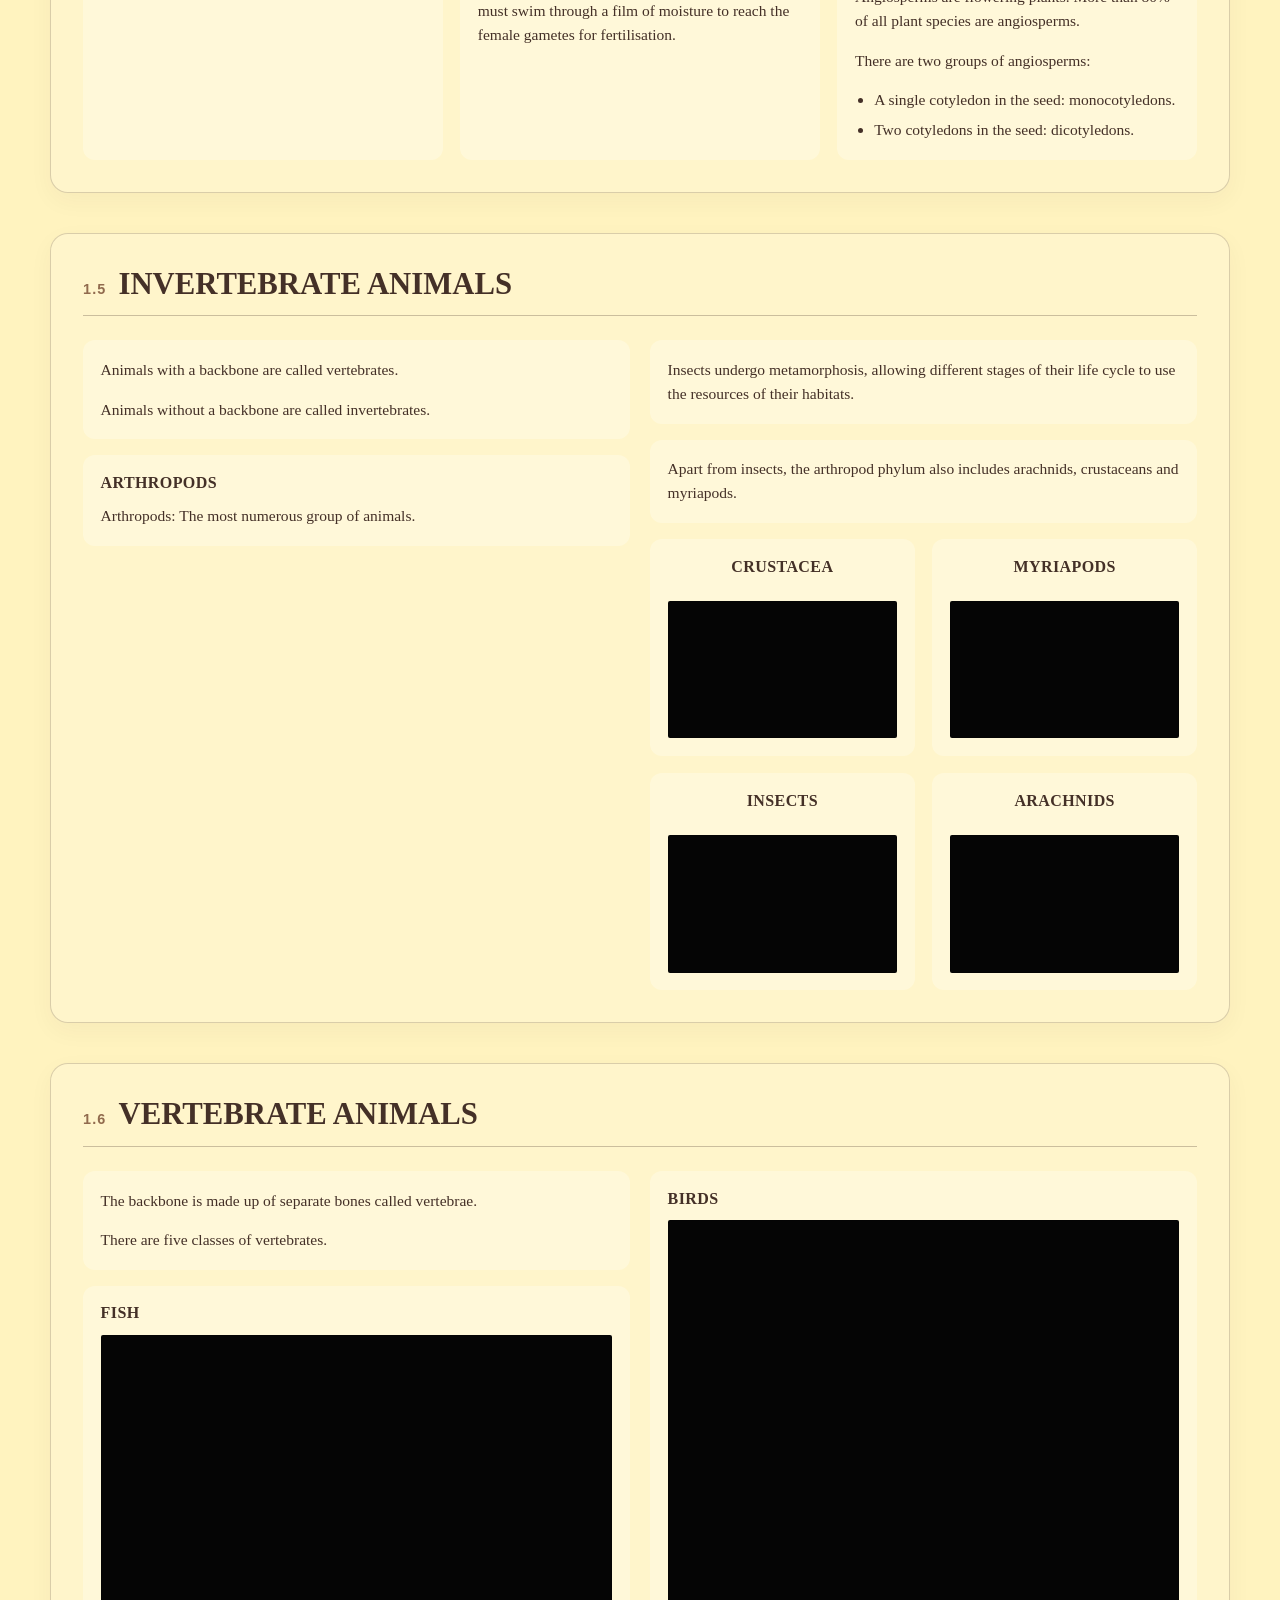
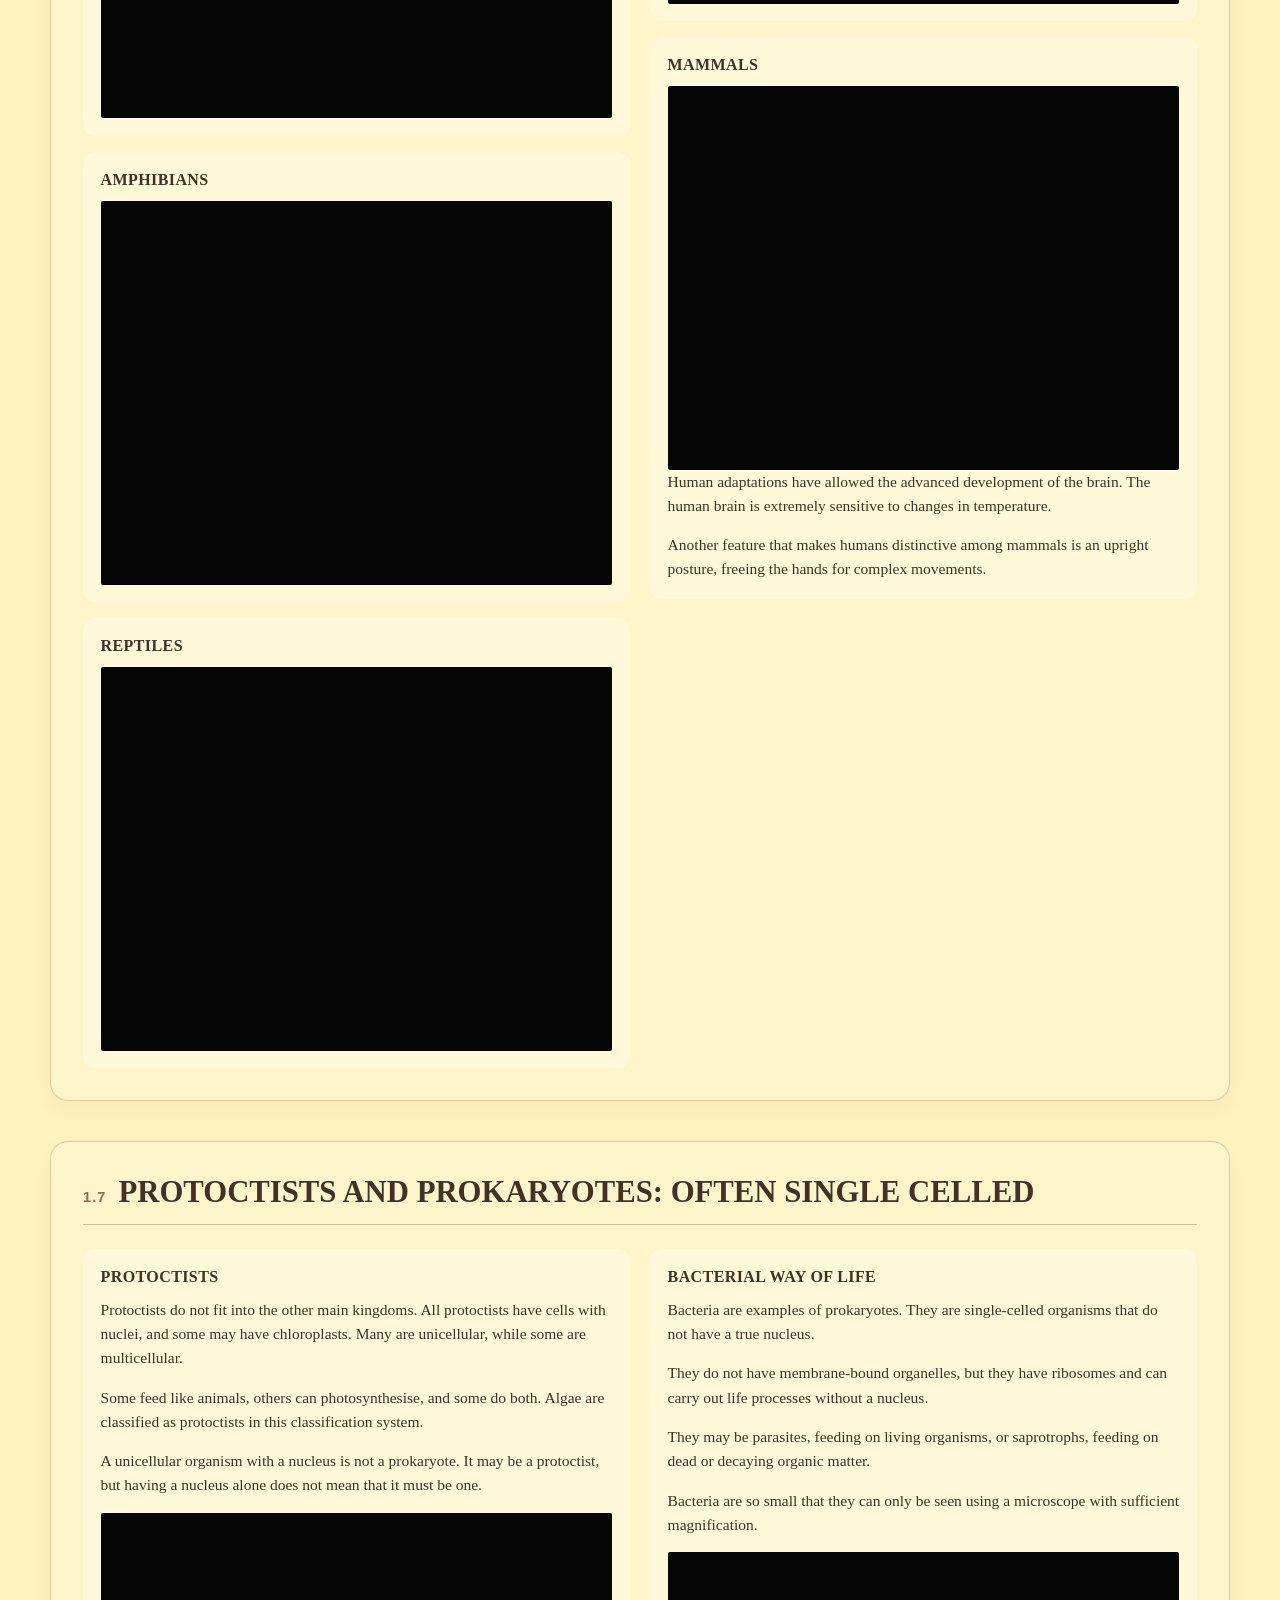
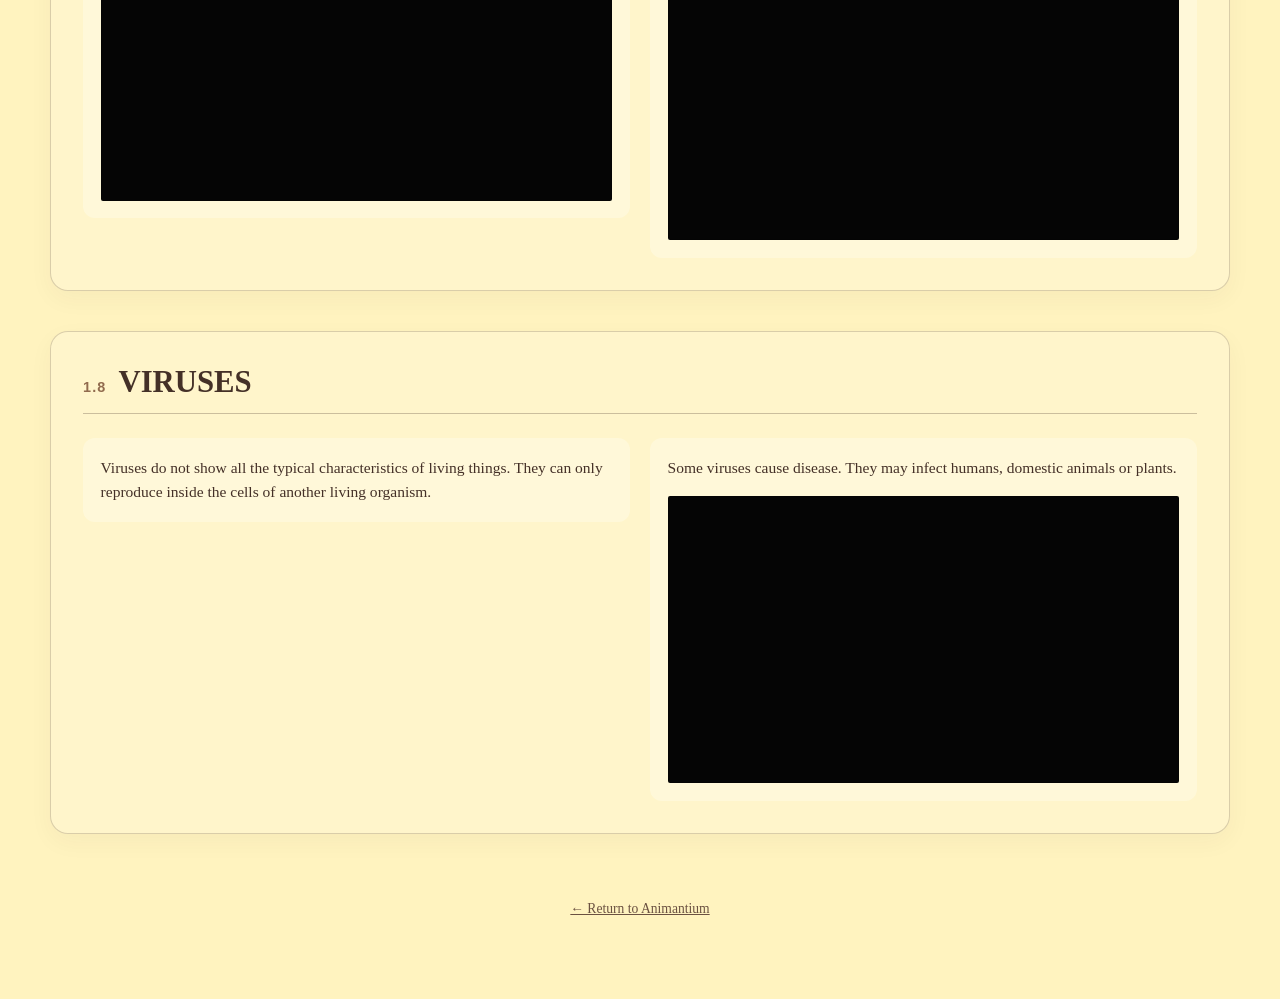
==== commit 7e8f47db: "Update characteristics-classification.html" ====
--- a/topics/characteristics-classification.html
+++ b/topics/characteristics-classification.html
@@ -459,12 +459,10 @@
           </div>
         </div>
 
-        <div class="stack">
-          <div class="content-card">
-            <h3>Reproduction in fungi</h3>
-            <p>Single-celled yeasts usually reproduce asexually by budding, while other fungi reproduce by producing spores.</p>
-            <div class="image-slot" role="img" aria-label="Reserved illustration space"></div>
-          </div>
+      <div class="content-card">
+  <h3>Reproduction in fungi</h3>
+  <p>Single-celled yeasts usually reproduce asexually by budding, while other fungi reproduce by producing spores.</p>
+</div>
 
           <div class="content-card">
             <p>The mycelium is made up of branching hyphae.</p>
@@ -513,7 +511,8 @@
 
         <div class="content-card">
           <h3>Angiosperms</h3>
-          <div class="image-slot" role="img" aria-label="Reserved illustration space"></div>
+     <div class="image-slot small" role="img" aria-label="Reserved illustration space"></div>
+<div class="image-slot small" role="img" aria-label="Reserved illustration space"></div>
           <p>Angiosperms are flowering plants. More than 80% of all plant species are angiosperms.</p>
           <p>There are two groups of angiosperms:</p>
           <ul>
@@ -535,13 +534,11 @@
           <div class="content-card">
             <p>Animals with a backbone are called vertebrates.</p>
             <p>Animals without a backbone are called invertebrates.</p>
-            <div class="image-slot wide" role="img" aria-label="Reserved illustration space"></div>
           </div>
 
           <div class="content-card">
             <h3>Arthropods</h3>
             <p>Arthropods: The most numerous group of animals.</p>
-            <div class="image-slot" role="img" aria-label="Reserved illustration space"></div>
           </div>
         </div>
 
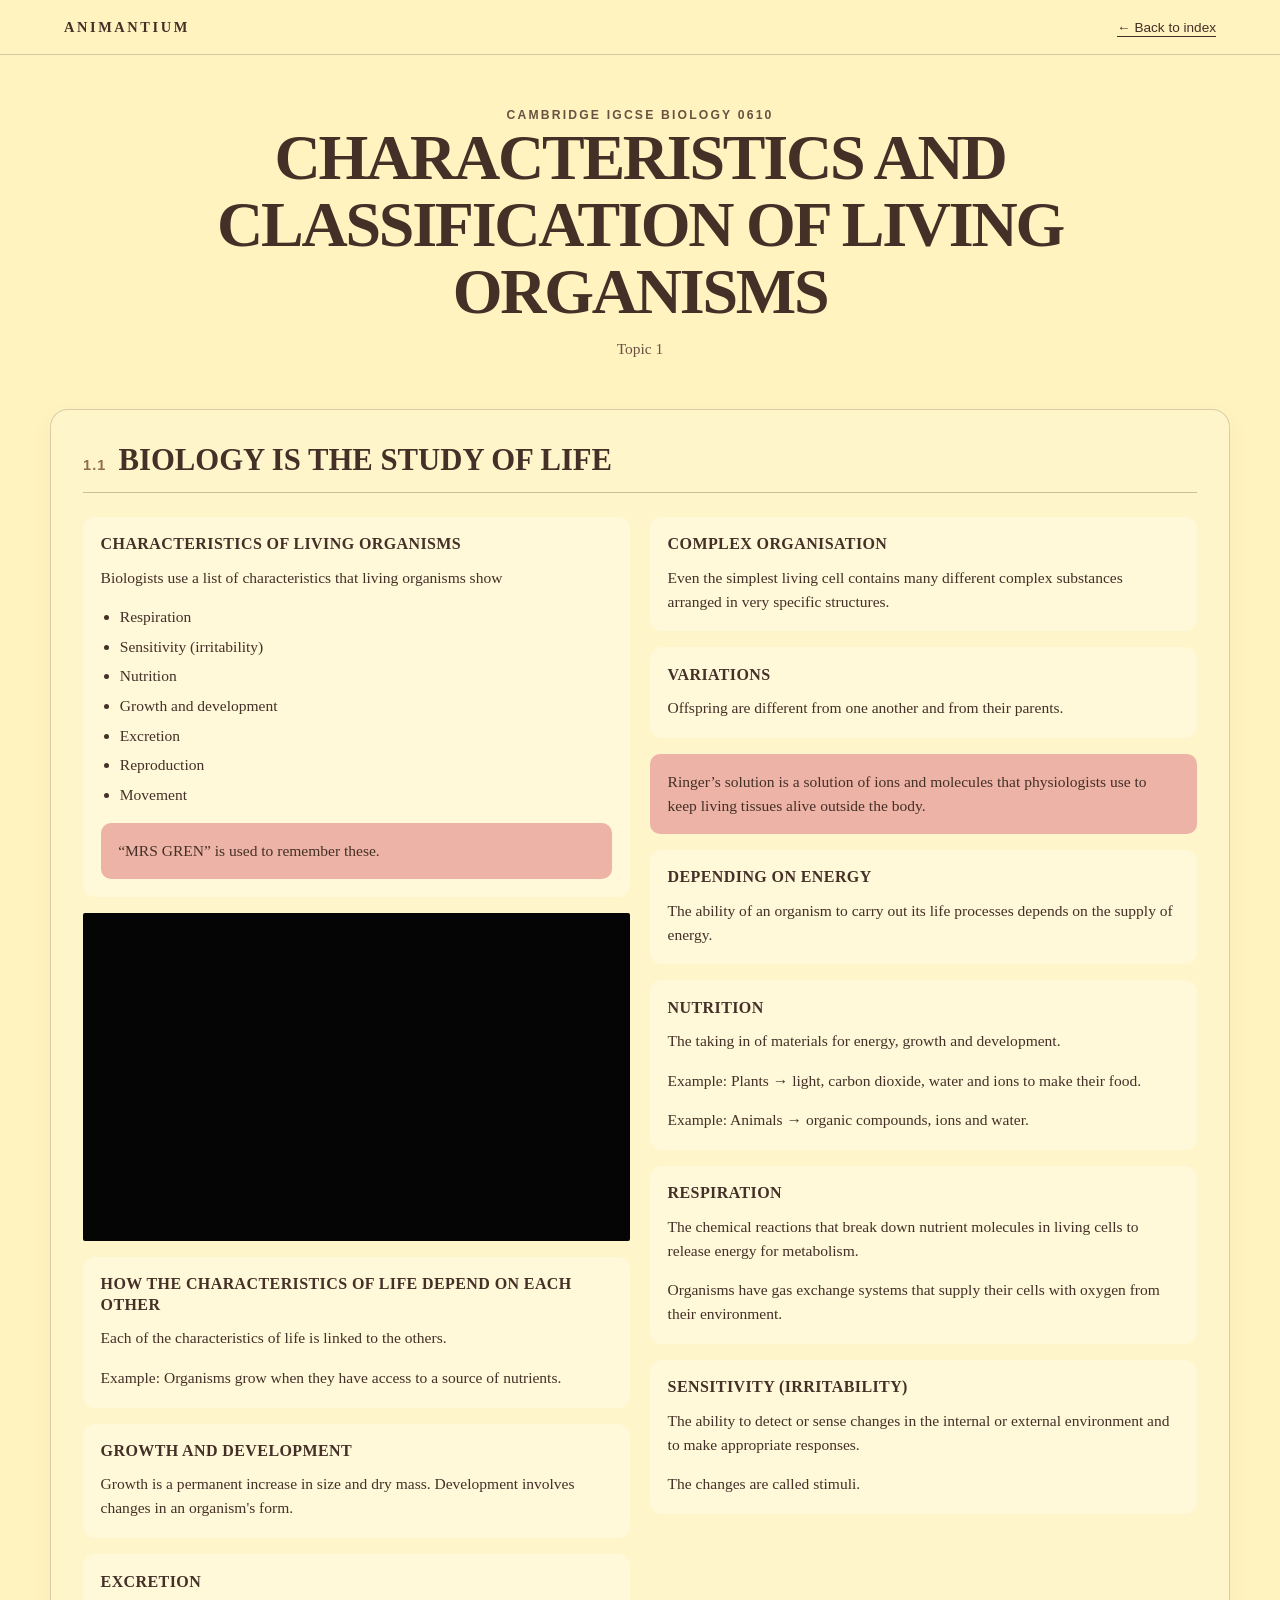
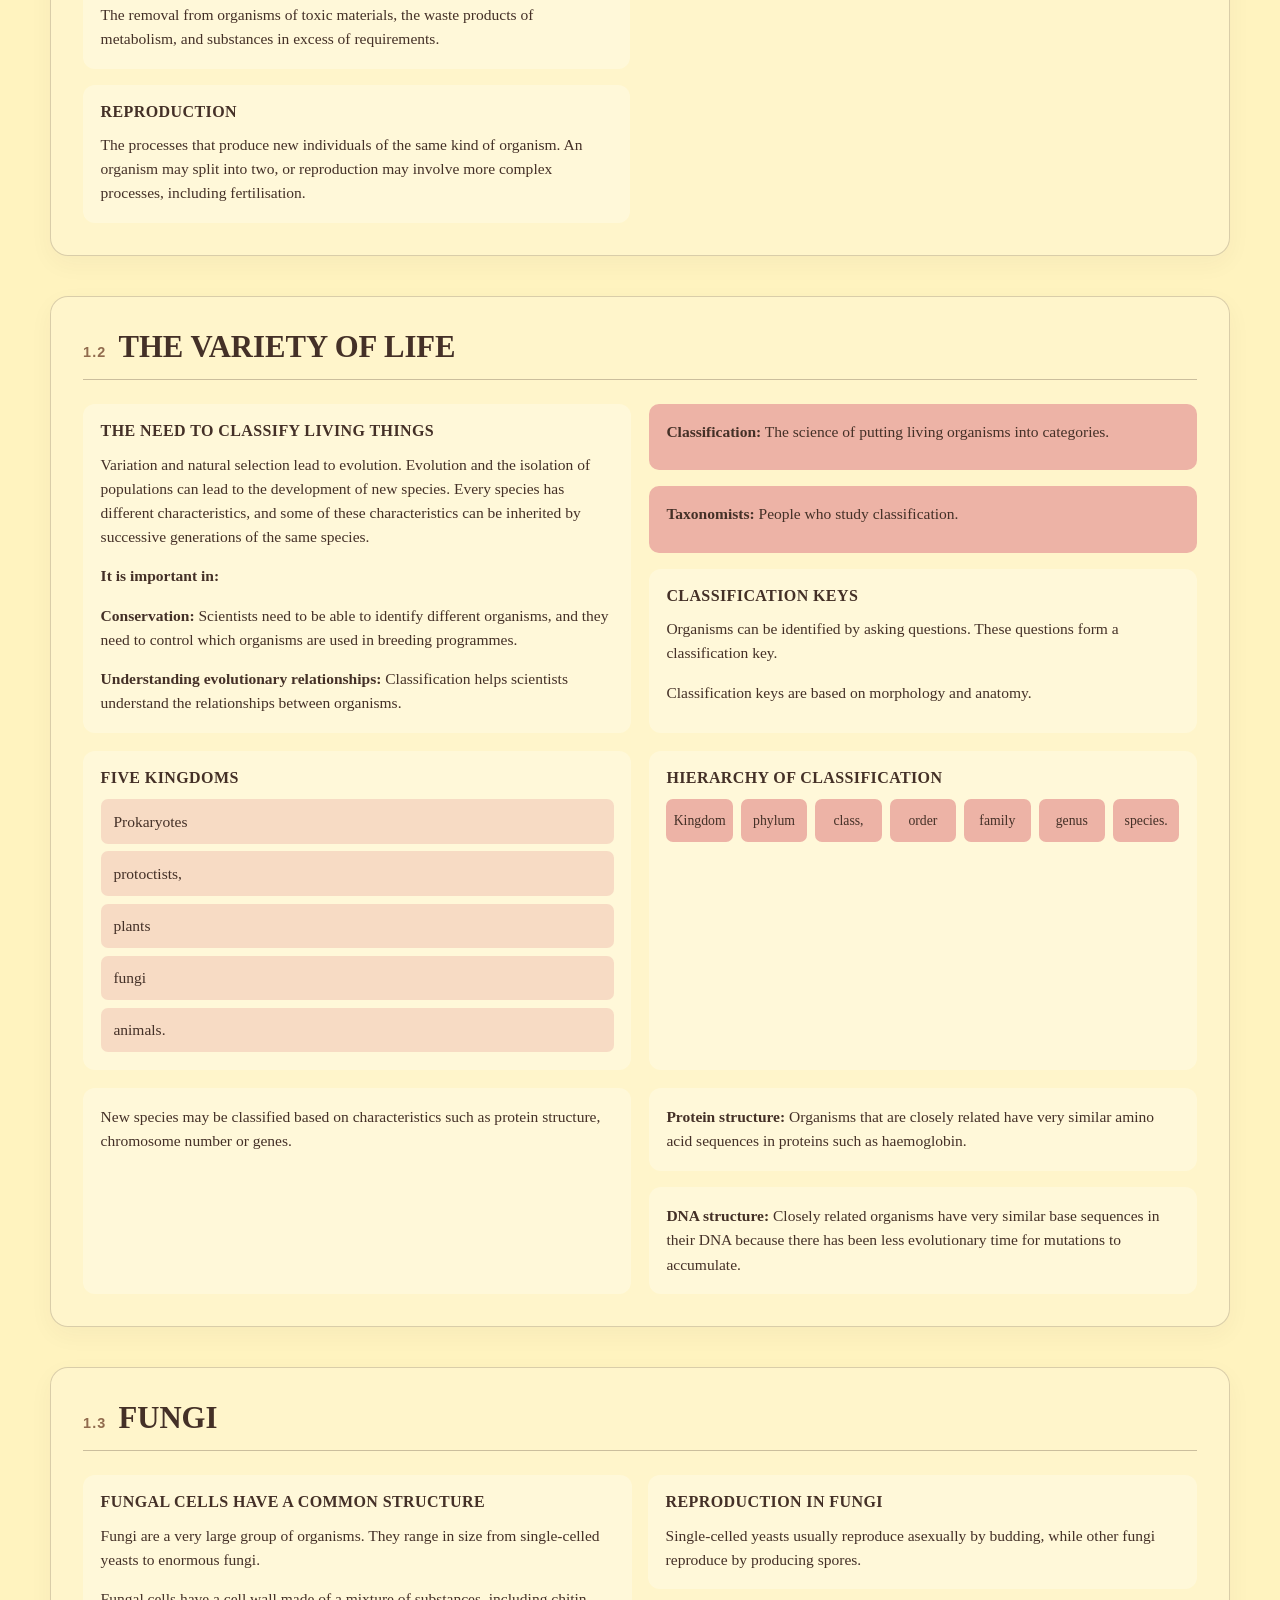
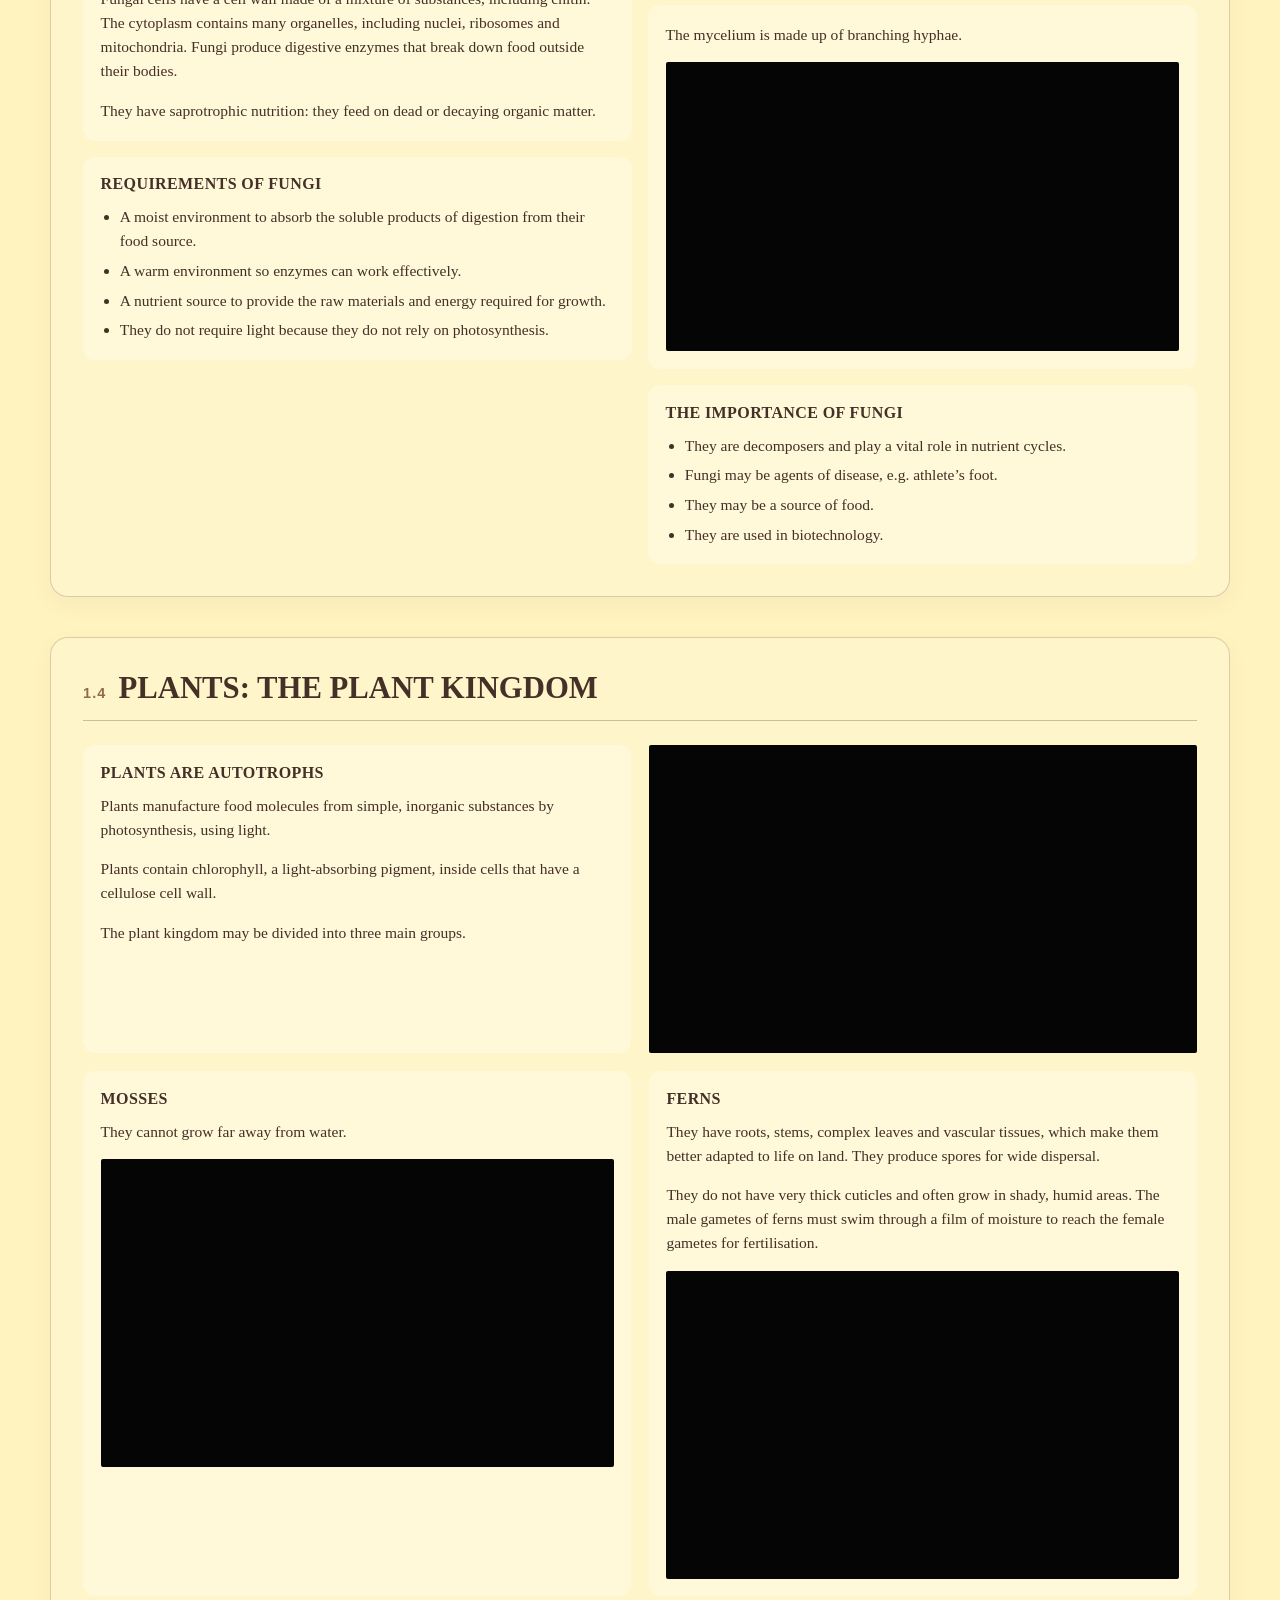
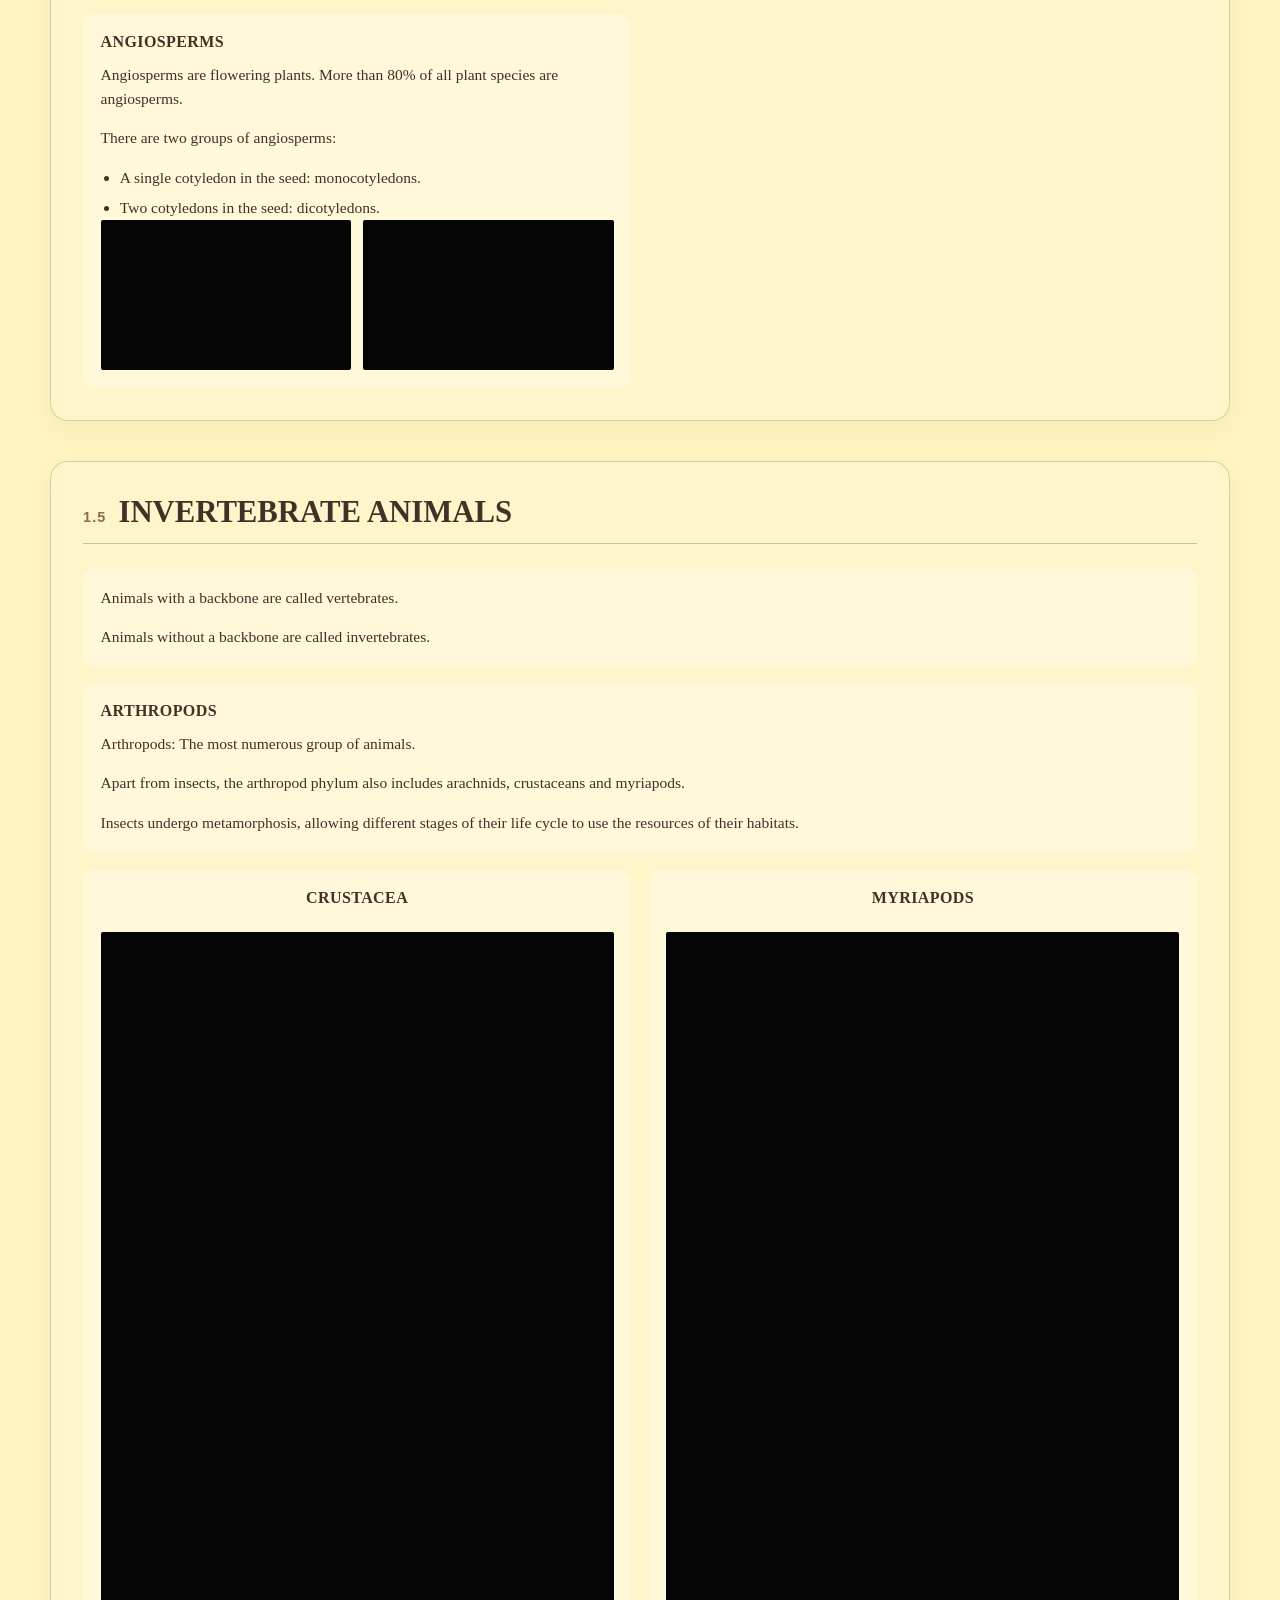
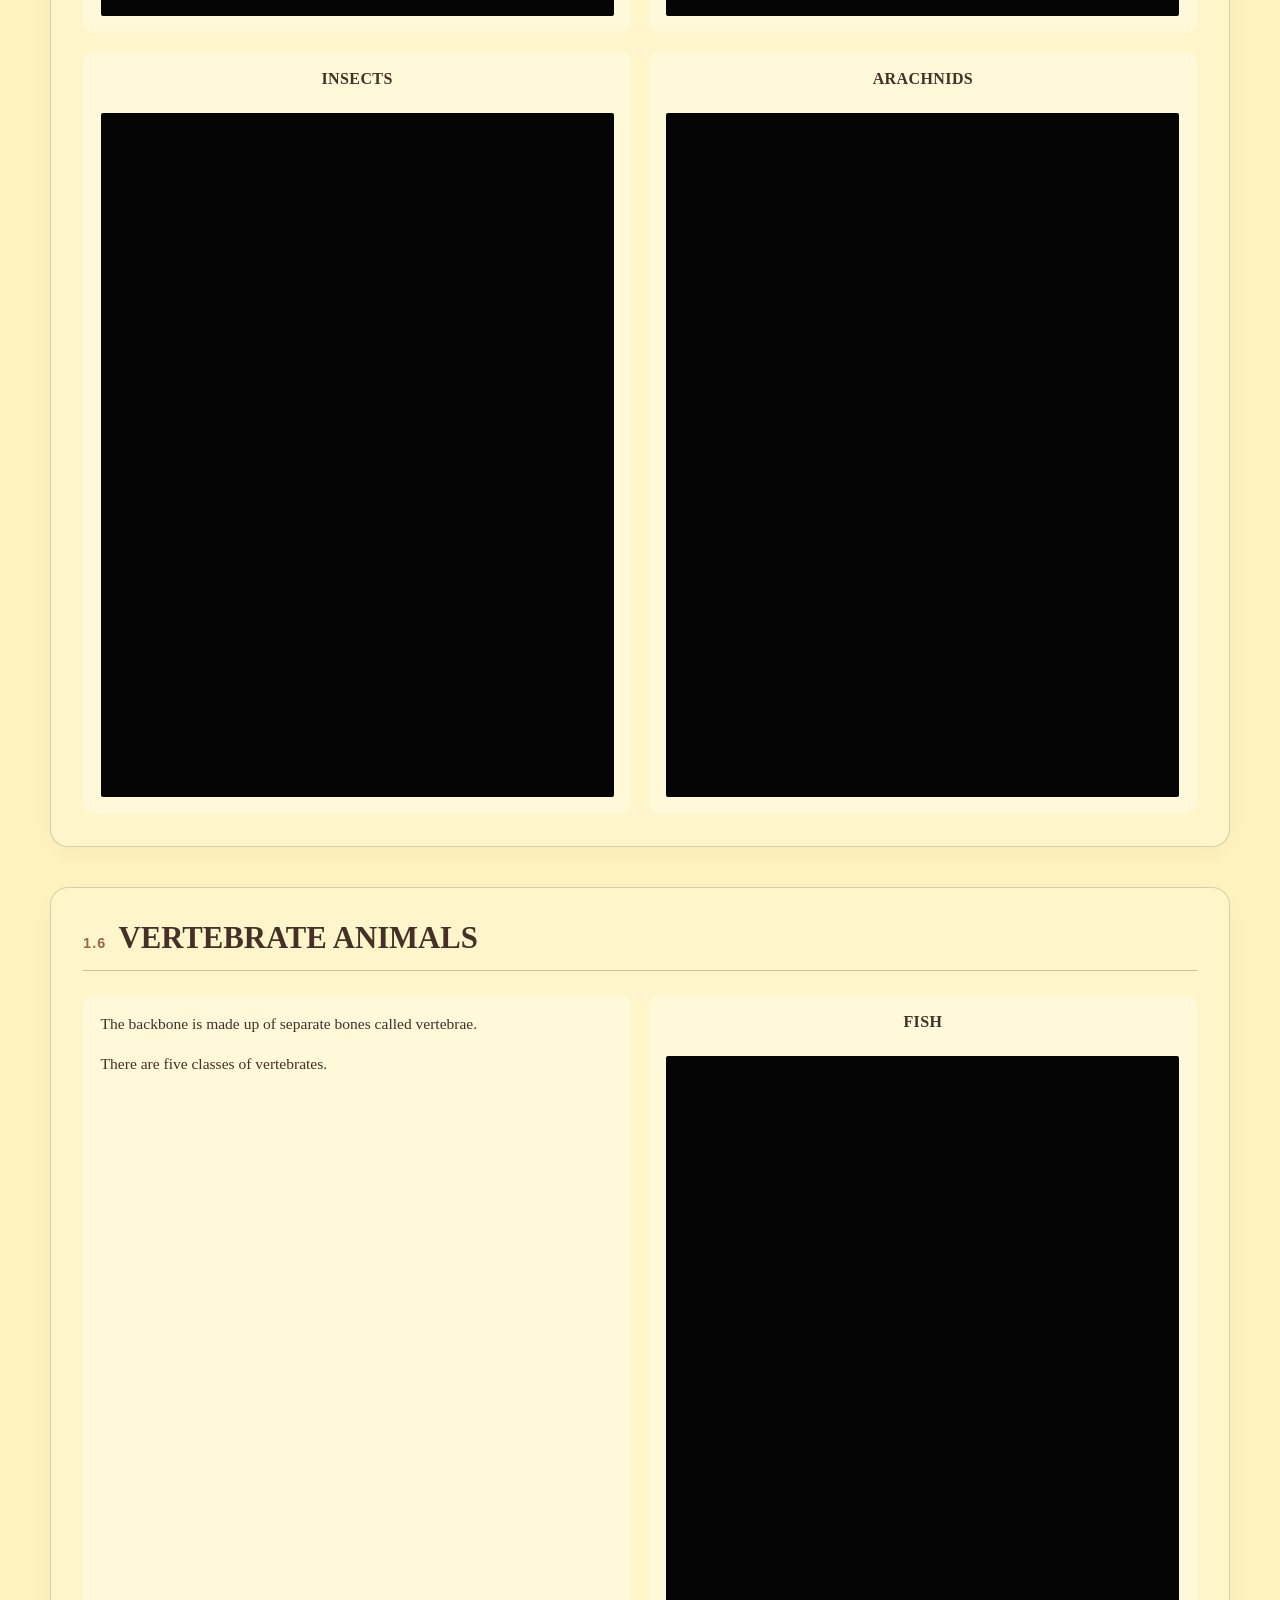
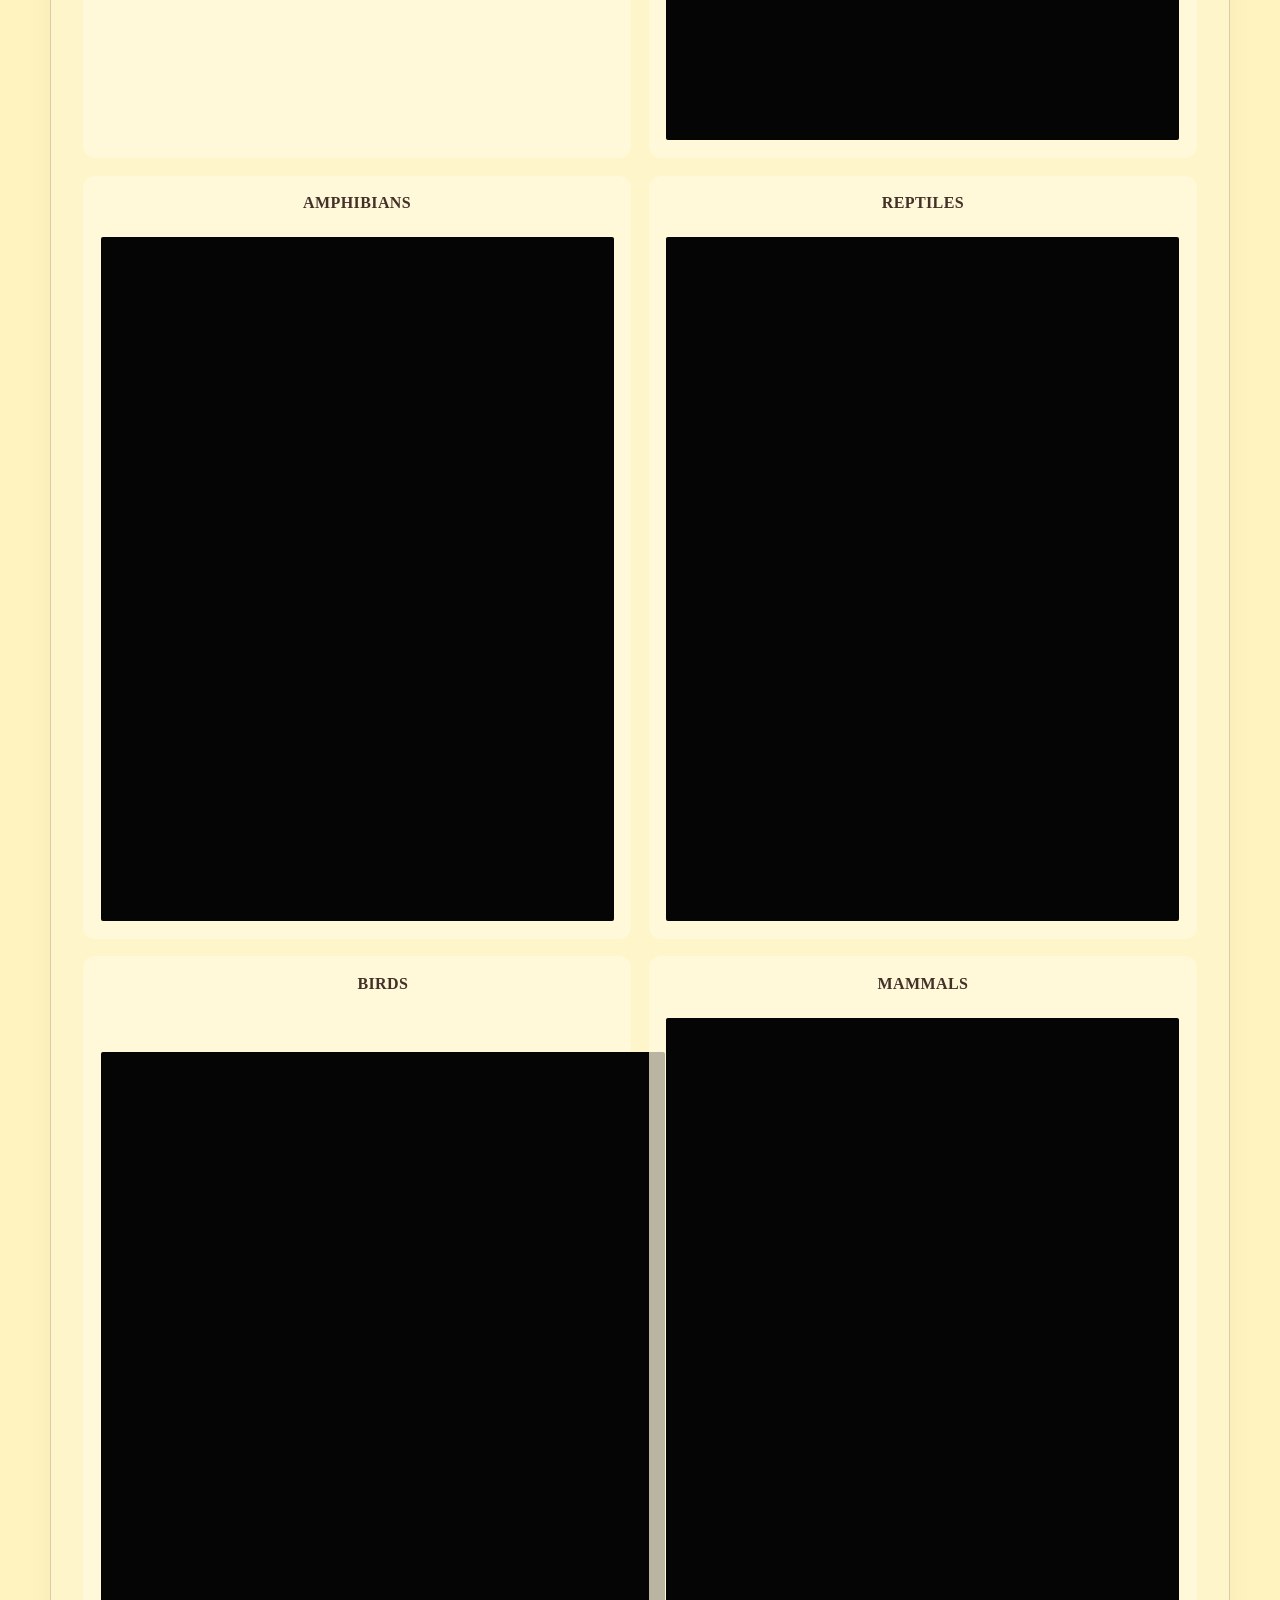
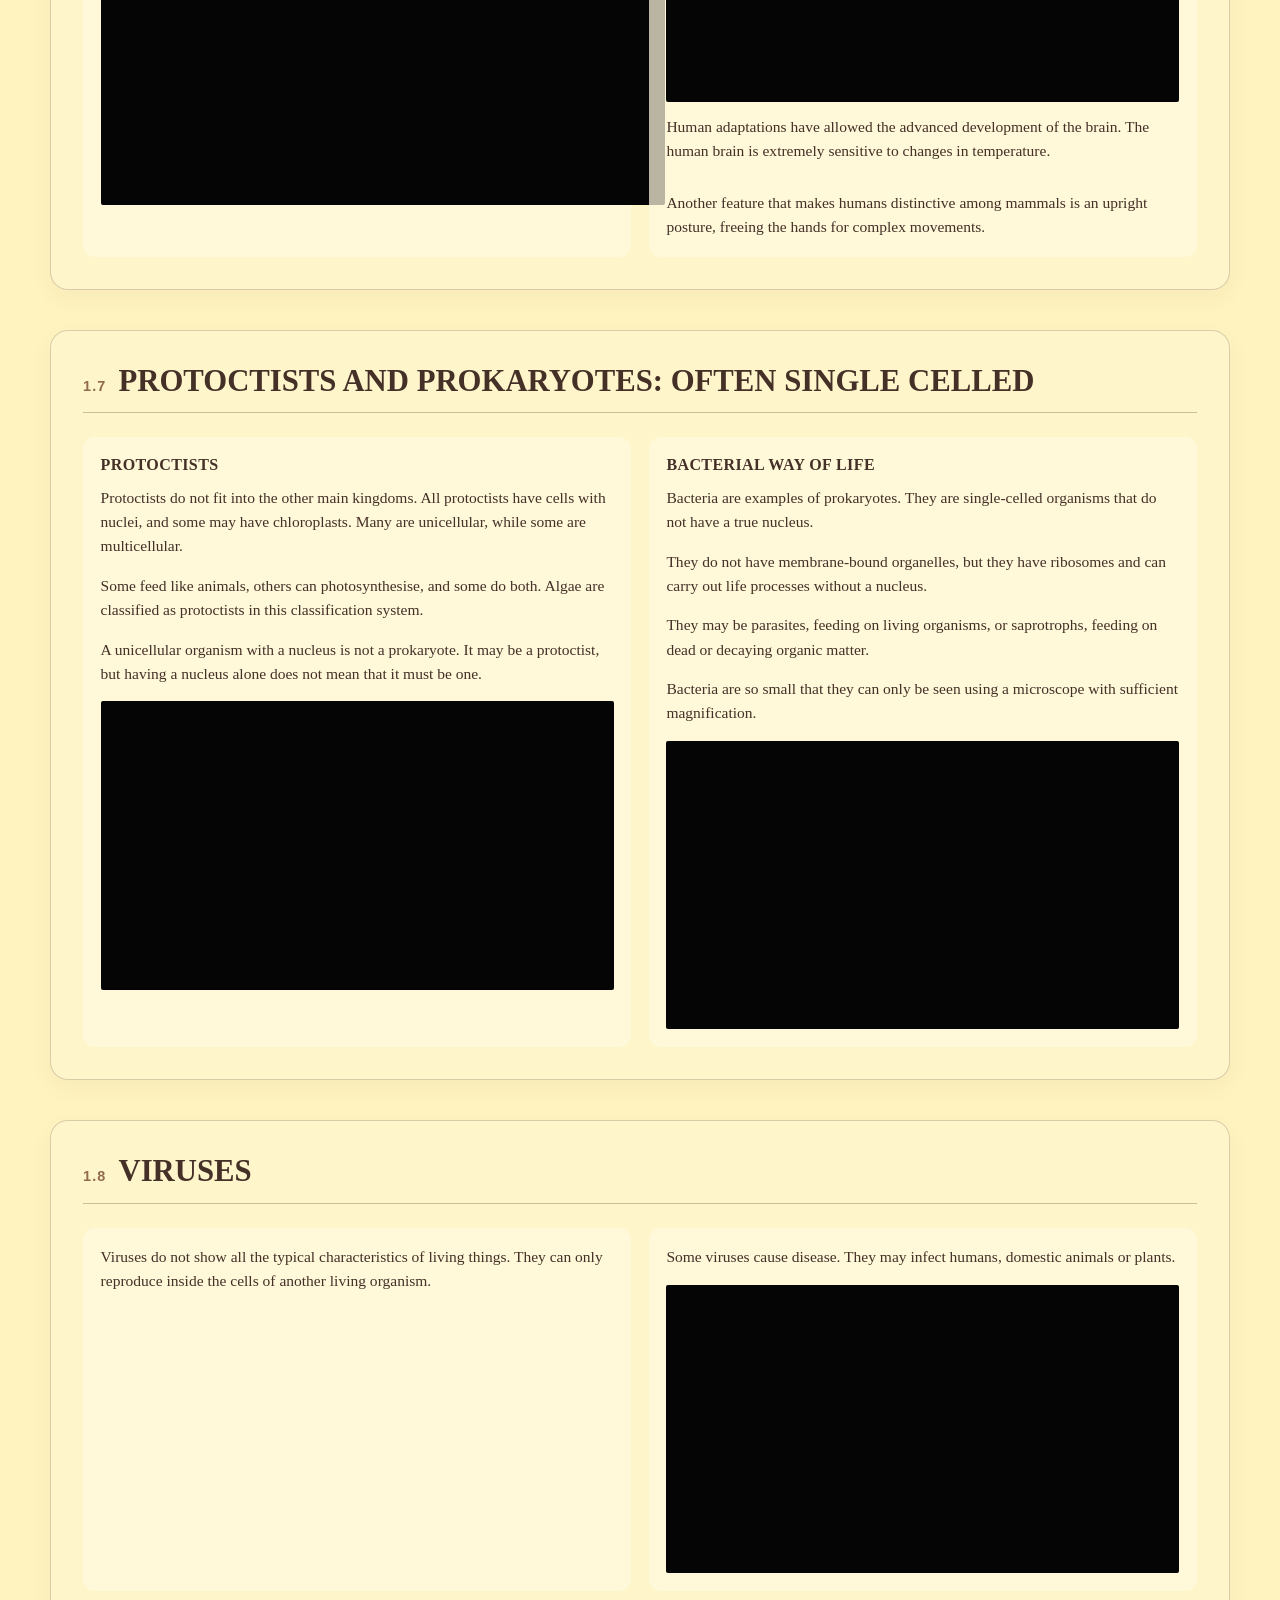
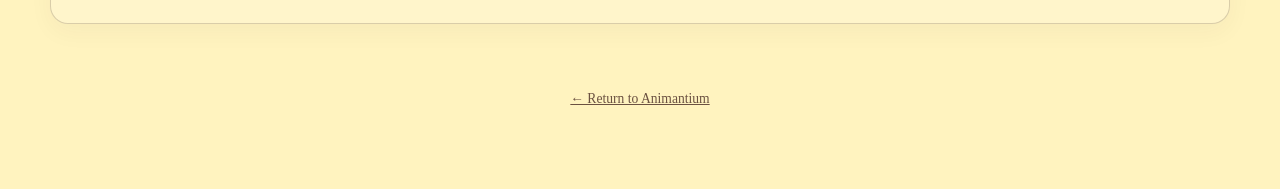
==== commit aecaf40b: "Update characteristics-classification.html" ====
--- a/topics/characteristics-classification.html
+++ b/topics/characteristics-classification.html
@@ -1,670 +1,535 @@
 <!DOCTYPE html>
 <html lang="en">
 <head>
-  <meta charset="UTF-8">
-  <meta name="viewport" content="width=device-width, initial-scale=1.0">
-  <title>Topic 1 | Animantium</title>
-  <style>
-    :root {
-      --paper: #fff3bf;
-      --ink: #443027;
-      --muted-ink: #6b5141;
-      --peach: #edb3a6;
-      --card: rgba(255, 250, 224, .72);
-    }
-
-    * { box-sizing: border-box; }
-    html { scroll-behavior: smooth; }
-
-    body {
-      margin: 0;
-      background: var(--paper);
-      color: var(--ink);
-      font-family: Georgia, 'Times New Roman', serif;
-      line-height: 1.55;
-    }
-
-    a { color: inherit; }
-
-    .site-nav {
-      display: flex;
-      align-items: center;
-      justify-content: space-between;
-      gap: 1rem;
-      padding: 1rem clamp(1rem, 5vw, 4rem);
-      border-bottom: 1px solid rgba(68, 48, 39, .22);
-    }
-
-    .brand {
-      font-size: .9rem;
-      font-weight: bold;
-      letter-spacing: .18em;
-      text-decoration: none;
-    }
-
-    .back-link {
-      font-family: Arial, sans-serif;
-      font-size: .85rem;
-      text-underline-offset: 4px;
-    }
-
-    main {
-      width: min(1180px, calc(100% - 2rem));
-      margin: 0 auto;
-      padding: clamp(1.5rem, 4vw, 4rem) 0 5rem;
-    }
-
-    .page-heading {
-      max-width: 850px;
-      margin: 0 auto 3rem;
-      text-align: center;
-    }
-
-    .eyebrow {
-      margin-bottom: .5rem;
-      color: var(--muted-ink);
-      font: 700 .76rem/1.4 Arial, sans-serif;
-      letter-spacing: .18em;
-      text-transform: uppercase;
-    }
-
-    h1, h2, h3, h4, p { margin-top: 0; }
-
-    h1 {
-      margin-bottom: .75rem;
-      font-size: clamp(2rem, 5vw, 4.2rem);
-      line-height: 1.05;
-      letter-spacing: -.035em;
-      text-transform: uppercase;
-    }
-
-    .page-heading p {
-      max-width: 660px;
-      margin: 0 auto;
-      color: var(--muted-ink);
-    }
-
-    .topic-section {
-      margin-bottom: 2.5rem;
-      padding: clamp(1rem, 2.5vw, 2rem);
-      border: 1px solid rgba(68, 48, 39, .2);
-      border-radius: 18px;
-      background: rgba(255, 250, 224, .34);
-      box-shadow: 0 8px 24px rgba(68, 48, 39, .045);
-    }
-
-    .section-title {
-      display: flex;
-      align-items: baseline;
-      gap: .75rem;
-      margin-bottom: 1.5rem;
-      padding-bottom: .8rem;
-      border-bottom: 1px solid rgba(68, 48, 39, .28);
-    }
-
-    .section-number {
-      flex: 0 0 auto;
-      color: #916b4e;
-      font: 700 .9rem/1 Arial, sans-serif;
-      letter-spacing: .08em;
-    }
-
-    h2 {
-      margin-bottom: 0;
-      font-size: clamp(1.25rem, 2.4vw, 2rem);
-      line-height: 1.2;
-      text-transform: uppercase;
-    }
-
-    h3 {
-      margin-bottom: .65rem;
-      font-size: 1rem;
-      line-height: 1.3;
-      text-transform: uppercase;
-      letter-spacing: .025em;
-    }
-
-    p, li { font-size: .97rem; }
-    p:last-child { margin-bottom: 0; }
-
-    ul {
-      margin: .4rem 0 0;
-      padding-left: 1.2rem;
-    }
-
-    li + li { margin-top: .35rem; }
-
-    .grid {
-      display: grid;
-      gap: 1.1rem;
-    }
-
-    .two-col {
-      grid-template-columns: repeat(2, minmax(0, 1fr));
-    }
-
-    .three-col {
-      grid-template-columns: repeat(3, minmax(0, 1fr));
-    }
-
-    .content-card {
-      min-width: 0;
-      padding: 1.1rem;
-      border-radius: 12px;
-      background: var(--card);
-    }
-
-    .definition {
-      padding: 1rem 1.1rem;
-      background: var(--peach);
-      border-radius: 10px;
-    }
-
-    .definition p { margin: 0; }
-
-    .image-slot {
-      display: block;
-      width: 100%;
-      min-height: 145px;
-      aspect-ratio: 4 / 3;
-      background: #050505;
-      border: 1px solid rgba(0, 0, 0, .25);
-      border-radius: 2px;
-    }
-
-    .image-slot.wide { aspect-ratio: 16 / 9; }
-    .image-slot.tall { aspect-ratio: 3 / 4; }
-    .image-slot.small { aspect-ratio: 5 / 3; min-height: 110px; }
-
-    .split {
-      display: grid;
-      grid-template-columns: minmax(0, 1fr) minmax(0, 1fr);
-      gap: 1.25rem;
-      align-items: start;
-    }
-
-    .stack {
-      display: grid;
-      gap: 1rem;
-    }
-
-    .taxonomy {
-      display: grid;
-      grid-template-columns: repeat(7, minmax(0, 1fr));
-      gap: .5rem;
-    }
-
-    .taxonomy div {
-      padding: .65rem .3rem;
-      background: var(--peach);
-      border-radius: 7px;
-      text-align: center;
-      font-size: .86rem;
-    }
-
-    .kingdom-list {
-      display: grid;
-      gap: .45rem;
-      padding: 0;
-      list-style: none;
-    }
-
-    .kingdom-list li {
-      margin: 0;
-      padding: .65rem .8rem;
-      background: rgba(237, 179, 166, .42);
-      border-radius: 7px;
-    }
-
-    .animal-card {
-      display: grid;
-      gap: .8rem;
-    }
-
-    .animal-card h3 { text-align: center; }
-
-    .footer-note {
-      padding-top: 1.5rem;
-      text-align: center;
-      color: var(--muted-ink);
-      font-size: .85rem;
-    }
-
-    @media (max-width: 760px) {
-      main {
-        width: min(100% - 1rem, 680px);
-        padding-top: 1.5rem;
-      }
-
-      .site-nav { padding: .9rem 1rem; }
-
-      .topic-section {
-        padding: 1rem;
-        border-radius: 13px;
-      }
-
-      .two-col, .three-col, .split {
-        grid-template-columns: 1fr;
-      }
-
-      .taxonomy {
-        grid-template-columns: repeat(2, minmax(0, 1fr));
-      }
-
-      .image-slot { min-height: 190px; }
-
-      .section-title { align-items: flex-start; }
-    }
-  </style>
+<meta charset="UTF-8">
+<meta name="viewport" content="width=device-width, initial-scale=1.0">
+<title>Topic 1 | Animantium</title>
+<style>
+:root {
+  --paper: #fff3bf;
+  --ink: #443027;
+  --muted-ink: #6b5141;
+  --peach: #edb3a6;
+  --card: rgba(255,250,224,.72);
+}
+* { box-sizing: border-box; }
+html { scroll-behavior: smooth; }
+body {
+  margin: 0;
+  background: var(--paper);
+  color: var(--ink);
+  font-family: Georgia, 'Times New Roman', serif;
+  line-height: 1.55;
+}
+a { color: inherit; }
+.site-nav {
+  display: flex;
+  align-items: center;
+  justify-content: space-between;
+  gap: 1rem;
+  padding: 1rem clamp(1rem,5vw,4rem);
+  border-bottom: 1px solid rgba(68,48,39,.22);
+}
+.brand {
+  font-size: .9rem;
+  font-weight: bold;
+  letter-spacing: .18em;
+  text-decoration: none;
+}
+.back-link {
+  font-family: Arial,sans-serif;
+  font-size: .85rem;
+  text-underline-offset: 4px;
+}
+main {
+  width: min(1180px,calc(100% - 2rem));
+  margin: 0 auto;
+  padding: clamp(1.5rem,4vw,4rem) 0 5rem;
+}
+.page-heading {
+  max-width: 850px;
+  margin: 0 auto 3rem;
+  text-align: center;
+}
+.eyebrow {
+  margin-bottom: .5rem;
+  color: var(--muted-ink);
+  font: 700 .76rem/1.4 Arial,sans-serif;
+  letter-spacing: .18em;
+  text-transform: uppercase;
+}
+h1,h2,h3,p { margin-top: 0; }
+h1 {
+  margin-bottom: .75rem;
+  font-size: clamp(2rem,5vw,4.2rem);
+  line-height: 1.05;
+  letter-spacing: -.035em;
+  text-transform: uppercase;
+}
+.page-heading p { max-width: 660px; margin: 0 auto; color: var(--muted-ink); }
+.topic-section {
+  margin-bottom: 2.5rem;
+  padding: clamp(1rem,2.5vw,2rem);
+  border: 1px solid rgba(68,48,39,.2);
+  border-radius: 18px;
+  background: rgba(255,250,224,.34);
+  box-shadow: 0 8px 24px rgba(68,48,39,.045);
+}
+.section-title {
+  display: flex;
+  align-items: baseline;
+  gap: .75rem;
+  margin-bottom: 1.5rem;
+  padding-bottom: .8rem;
+  border-bottom: 1px solid rgba(68,48,39,.28);
+}
+.section-number {
+  flex: 0 0 auto;
+  color: #916b4e;
+  font: 700 .9rem/1 Arial,sans-serif;
+  letter-spacing: .08em;
+}
+h2 {
+  margin-bottom: 0;
+  font-size: clamp(1.25rem,2.4vw,2rem);
+  line-height: 1.2;
+  text-transform: uppercase;
+}
+h3 {
+  margin-bottom: .65rem;
+  font-size: 1rem;
+  line-height: 1.3;
+  text-transform: uppercase;
+  letter-spacing: .025em;
+}
+p,li { font-size: .97rem; }
+p:last-child { margin-bottom: 0; }
+ul { margin: .4rem 0 0; padding-left: 1.2rem; }
+li + li { margin-top: .35rem; }
+.grid { display: grid; gap: 1.1rem; }
+.two-col { grid-template-columns: repeat(2,minmax(0,1fr)); }
+.three-col { grid-template-columns: repeat(3,minmax(0,1fr)); }
+.content-card {
+  min-width: 0;
+  padding: 1.1rem;
+  border-radius: 12px;
+  background: var(--card);
+}
+.definition {
+  padding: 1rem 1.1rem;
+  background: var(--peach);
+  border-radius: 10px;
+}
+.definition p { margin: 0; }
+.image-slot {
+  display: block;
+  width: 100%;
+  min-height: 145px;
+  aspect-ratio: 4 / 3;
+  background: #050505;
+  border: 1px solid rgba(0,0,0,.25);
+  border-radius: 2px;
+}
+.image-slot.wide { aspect-ratio: 16 / 9; }
+.image-slot.tall { aspect-ratio: 3 / 4; }
+.image-slot.small { aspect-ratio: 5 / 3; min-height: 110px; }
+.split {
+  display: grid;
+  grid-template-columns: repeat(2,minmax(0,1fr));
+  gap: 1.25rem;
+  align-items: start;
+}
+.stack { display: grid; gap: 1rem; }
+.taxonomy {
+  display: grid;
+  grid-template-columns: repeat(7,minmax(0,1fr));
+  gap: .5rem;
+}
+.taxonomy div {
+  padding: .65rem .3rem;
+  background: var(--peach);
+  border-radius: 7px;
+  text-align: center;
+  font-size: .86rem;
+}
+.kingdom-list {
+  display: grid;
+  gap: .45rem;
+  padding: 0;
+  list-style: none;
+}
+.kingdom-list li {
+  margin: 0;
+  padding: .65rem .8rem;
+  background: rgba(237,179,166,.42);
+  border-radius: 7px;
+}
+.animal-card { display: grid; gap: .8rem; }
+.animal-card h3 { text-align: center; }
+.footer-note {
+  padding-top: 1.5rem;
+  text-align: center;
+  color: var(--muted-ink);
+  font-size: .85rem;
+}
+/* Keep the fungi text in normal reading order without stretched spaces. */
+.fungi-grid {
+  display: grid;
+  grid-template-columns: repeat(2,minmax(0,1fr));
+  gap: 1rem;
+  align-items: start;
+}
+.angiosperm-images {
+  display: grid;
+  grid-template-columns: repeat(2,minmax(0,1fr));
+  gap: .75rem;
+}
+@media(max-width:760px) {
+  main { width: min(100% - 1rem,680px); padding-top: 1.5rem; }
+  .site-nav { padding: .9rem 1rem; }
+  .topic-section { padding: 1rem; border-radius: 13px; }
+  .two-col,.three-col,.split,.fungi-grid { grid-template-columns: 1fr; }
+  .taxonomy { grid-template-columns: repeat(2,minmax(0,1fr)); }
+  .image-slot { min-height: 190px; }
+  .section-title { align-items: flex-start; }
+}
+</style>
 </head>
 <body>
-  <nav class="site-nav" aria-label="Main navigation">
-    <a class="brand" href="../index.html">ANIMANTIUM</a>
-    <a class="back-link" href="../index.html">← Back to index</a>
-  </nav>
-
-  <main>
-    <header class="page-heading">
-      <p class="eyebrow">Cambridge IGCSE Biology 0610</p>
-      <h1>Characteristics and Classification of Living Organisms</h1>
-      <p>Topic 1</p>
-    </header>
-
-    <section class="topic-section" id="1-1">
-      <div class="section-title">
-        <span class="section-number">1.1</span>
-        <h2>Biology is the study of life</h2>
-      </div>
-
-      <div class="split">
-        <div class="stack">
-          <div class="content-card">
-            <h3>Characteristics of living organisms</h3>
-            <p>Biologists use a list of characteristics that living organisms show</p>
-            <ul>
-              <li>Respiration</li>
-              <li>Sensitivity (irritability)</li>
-              <li>Nutrition</li>
-              <li>Growth and development</li>
-              <li>Excretion</li>
-              <li>Reproduction</li>
-              <li>Movement</li>
-            </ul>
-            <div class="definition" style="margin-top:1rem">
-              <p>“MRS GREN” is used to remember these.</p>
-            </div>
-          </div>
-
-          <div class="image-slot small" role="img" aria-label="Reserved illustration space"></div>
-
-          <div class="content-card">
-            <h3>How the characteristics of life depend on each other</h3>
-            <p>Each of the characteristics of life is linked to the others.</p>
-            <p>Example: Organisms grow when they have access to a source of nutrients.</p>
-          </div>
-
-          <div class="content-card">
-            <h3>Growth and development</h3>
-            <p>Growth is a permanent increase in size and dry mass. Development involves changes in an organism's form.</p>
-          </div>
-
-          <div class="content-card">
-            <h3>Excretion</h3>
-            <p>The removal from organisms of toxic materials, the waste products of metabolism, and substances in excess of requirements.</p>
-          </div>
-
-          <div class="content-card">
-            <h3>Reproduction</h3>
-            <p>The processes that produce new individuals of the same kind of organism. An organism may split into two, or reproduction may involve more complex processes, including fertilisation.</p>
-          </div>
-        </div>
-
-        <div class="stack">
-          <div class="content-card">
-            <h3>Complex organisation</h3>
-            <p>Even the simplest living cell contains many different complex substances arranged in very specific structures.</p>
-          </div>
-
-          <div class="content-card">
-            <h3>Variations: Offspring</h3>
-            <p>Offspring are different from one another and from their parents.</p>
-          </div>
-
-          <div class="definition">
-            <p>Ringer’s solution is a solution of ions and molecules that physiologists use to keep living tissues alive outside the body.</p>
-          </div>
-
-          <div class="content-card">
-            <h3>Depending on energy</h3>
-            <p>The ability of an organism to carry out its life processes depends on the supply of energy.</p>
-          </div>
-
-          <div class="content-card">
-            <h3>Nutrition</h3>
-            <p>The taking in of materials for energy, growth and development.</p>
-            <p>Example: Plants → light, carbon dioxide, water and ions to make their food.</p>
-            <p>Example: Animals → organic compounds, ions and water.</p>
-          </div>
-
-          <div class="content-card">
-            <h3>Respiration</h3>
-            <p>The chemical reactions that break down nutrient molecules in living cells to release energy for metabolism.</p>
-            <p>Organisms have gas exchange systems that supply their cells with oxygen from their environment.</p>
-          </div>
-
-          <div class="content-card">
-            <h3>Sensitivity (irritability)</h3>
-            <p>The ability to detect or sense changes in the internal or external environment and to make appropriate responses.</p>
-            <p>The changes are called stimuli.</p>
-          </div>
-        </div>
-      </div>
-    </section>
-    <section class="topic-section" id="1-2">
-      <div class="section-title">
-        <span class="section-number">1.2</span>
-        <h2>The variety of life</h2>
-      </div>
-
-      <div class="split">
-        <div class="stack">
-          <div class="content-card">
-            <h3>The need to classify living things</h3>
-            <p>Variation and natural selection lead to evolution. Evolution and the isolation of populations can lead to the development of new species. Every species has different characteristics, and some of these characteristics can be inherited by successive generations of the same species.</p>
-          </div>
-
-          <div class="content-card">
-            <h3>It is important in:</h3>
-            <p><strong>Conservation:</strong> Scientists need to be able to identify different organisms, and they need to control which organisms are used in breeding programmes.</p>
-            <p><strong>Understanding evolutionary relationships:</strong> Classification helps scientists understand the relationships between organisms.</p>
-          </div>
-
-          <div class="content-card">
-            <h3>Five kingdoms</h3>
-            <ul class="kingdom-list">
-              <li>Prokaryotes</li>
-              <li>Protoctists</li>
-              <li>Plants</li>
-              <li>Fungi</li>
-              <li>Animals</li>
-            </ul>
-          </div>
-
-          <div class="content-card">
-            <h3>Hierarchy of classification</h3>
-            <div class="taxonomy">
-              <div>Kingdom</div>
-              <div>Phylum</div>
-              <div>Class</div>
-              <div>Order</div>
-              <div>Family</div>
-              <div>Genus</div>
-              <div>Species</div>
-            </div>
-          </div>
-        </div>
-
-        <div class="stack">
-          <div class="definition">
-            <p><strong>Classification:</strong> The science of putting living organisms into categories.</p>
-          </div>
-
-          <div class="definition">
-            <p><strong>Taxonomists:</strong> People who study classification.</p>
-          </div>
-
-          <div class="content-card">
-            <h3>Classification keys</h3>
-            <p>Organisms can be identified by asking questions. These questions form a classification key.</p>
-            <p>Classification keys are based on morphology and anatomy.</p>
-          </div>
-
-          <div class="image-slot wide" role="img" aria-label="Reserved illustration space"></div>
-
-          <div class="content-card">
-            <p><strong>Protein structure:</strong> Organisms that are closely related have very similar amino acid sequences in proteins such as haemoglobin.</p>
-            <p><strong>DNA structure:</strong> Closely related organisms have very similar base sequences in their DNA because there has been less evolutionary time for mutations to accumulate.</p>
-          </div>
-
-          <div class="content-card">
-            <p>New species may be classified based on characteristics such as protein structure, chromosome number or genes.</p>
-          </div>
-        </div>
-      </div>
-    </section>
-
-    <section class="topic-section" id="1-3">
-      <div class="section-title">
-        <span class="section-number">1.3</span>
-        <h2>Fungi</h2>
-      </div>
-
-      <div class="split">
-        <div class="stack">
-          <div class="content-card">
-            <h3>Fungal cells have a common structure</h3>
-            <p>Fungi are a very large group of organisms. They range in size from single-celled yeasts to enormous fungi.</p>
-            <p>Fungal cells have a cell wall made of a mixture of substances, including chitin. The cytoplasm contains many organelles, including nuclei, ribosomes and mitochondria. Fungi produce digestive enzymes that break down food outside their bodies.</p>
-            <p>They have saprotrophic nutrition: they feed on dead or decaying organic matter.</p>
-          </div>
-
-          <div class="content-card">
-            <h3>Requirements of fungi</h3>
-            <ul>
-              <li>A moist environment to absorb the soluble products of digestion from their food source.</li>
-              <li>A warm environment so enzymes can work effectively.</li>
-              <li>A nutrient source to provide the raw materials and energy required for growth.</li>
-              <li>They do not require light because they do not rely on photosynthesis.</li>
-            </ul>
-          </div>
-        </div>
-
-      <div class="content-card">
-  <h3>Reproduction in fungi</h3>
-  <p>Single-celled yeasts usually reproduce asexually by budding, while other fungi reproduce by producing spores.</p>
-</div>
-
-          <div class="content-card">
-            <p>The mycelium is made up of branching hyphae.</p>
-            <div class="image-slot small" role="img" aria-label="Reserved illustration space"></div>
-          </div>
-
-          <div class="content-card">
-            <h3>The importance of fungi</h3>
-            <ul>
-              <li>They are decomposers and play a vital role in nutrient cycles.</li>
-              <li>Fungi may be agents of disease, e.g. athlete’s foot.</li>
-              <li>They may be a source of food.</li>
-              <li>They are used in biotechnology.</li>
-            </ul>
-          </div>
-        </div>
-      </div>
-    </section>
-
-    <section class="topic-section" id="1-4">
-      <div class="section-title">
-        <span class="section-number">1.4</span>
-        <h2>Plants: The plant kingdom</h2>
-      </div>
-
-      <div class="content-card">
-        <h3>Plants are autotrophs</h3>
-        <p>Plants manufacture food molecules from simple, inorganic substances by photosynthesis, using light.</p>
-        <p>Plants contain chlorophyll, a light-absorbing pigment, inside cells that have a cellulose cell wall.</p>
-        <p>The plant kingdom may be divided into three main groups.</p>
-      </div>
-
-      <div class="grid three-col" style="margin-top:1.1rem">
-        <div class="content-card">
-          <h3>Mosses</h3>
-          <div class="image-slot" role="img" aria-label="Reserved illustration space"></div>
-          <p>They cannot grow far away from water.</p>
-        </div>
-
-        <div class="content-card">
-          <h3>Ferns</h3>
-          <div class="image-slot" role="img" aria-label="Reserved illustration space"></div>
-          <p>They have roots, stems, complex leaves and vascular tissues, which make them better adapted to life on land. They produce spores for wide dispersal.</p>
-          <p>They do not have very thick cuticles and often grow in shady, humid areas. The male gametes of ferns must swim through a film of moisture to reach the female gametes for fertilisation.</p>
-        </div>
-
-        <div class="content-card">
-          <h3>Angiosperms</h3>
-     <div class="image-slot small" role="img" aria-label="Reserved illustration space"></div>
-<div class="image-slot small" role="img" aria-label="Reserved illustration space"></div>
-          <p>Angiosperms are flowering plants. More than 80% of all plant species are angiosperms.</p>
-          <p>There are two groups of angiosperms:</p>
-          <ul>
-            <li>A single cotyledon in the seed: monocotyledons.</li>
-            <li>Two cotyledons in the seed: dicotyledons.</li>
-          </ul>
-        </div>
-      </div>
-    </section>
-
-    <section class="topic-section" id="1-5">
-      <div class="section-title">
-        <span class="section-number">1.5</span>
-        <h2>Invertebrate animals</h2>
-      </div>
-
-      <div class="split">
-        <div class="stack">
-          <div class="content-card">
-            <p>Animals with a backbone are called vertebrates.</p>
-            <p>Animals without a backbone are called invertebrates.</p>
-          </div>
-
-          <div class="content-card">
-            <h3>Arthropods</h3>
-            <p>Arthropods: The most numerous group of animals.</p>
-          </div>
-        </div>
-
-        <div class="stack">
-          <div class="content-card">
-            <p>Insects undergo metamorphosis, allowing different stages of their life cycle to use the resources of their habitats.</p>
-          </div>
-
-          <div class="content-card">
-            <p>Apart from insects, the arthropod phylum also includes arachnids, crustaceans and myriapods.</p>
-          </div>
-
-          <div class="grid two-col">
-            <div class="content-card animal-card">
-              <h3>Crustacea</h3>
-              <div class="image-slot small" role="img" aria-label="Reserved illustration space"></div>
-            </div>
-            <div class="content-card animal-card">
-              <h3>Myriapods</h3>
-              <div class="image-slot small" role="img" aria-label="Reserved illustration space"></div>
-            </div>
-            <div class="content-card animal-card">
-              <h3>Insects</h3>
-              <div class="image-slot small" role="img" aria-label="Reserved illustration space"></div>
-            </div>
-            <div class="content-card animal-card">
-              <h3>Arachnids</h3>
-              <div class="image-slot small" role="img" aria-label="Reserved illustration space"></div>
-            </div>
-          </div>
-        </div>
-      </div>
-    </section>
-
-    <section class="topic-section" id="1-6">
-      <div class="section-title">
-        <span class="section-number">1.6</span>
-        <h2>Vertebrate animals</h2>
-      </div>
-
-      <div class="split">
-        <div class="stack">
-          <div class="content-card">
-            <p>The backbone is made up of separate bones called vertebrae.</p>
-            <p>There are five classes of vertebrates.</p>
-          </div>
-
-          <div class="content-card">
-            <h3>Fish</h3>
-            <div class="image-slot" role="img" aria-label="Reserved illustration space"></div>
-          </div>
-
-          <div class="content-card">
-            <h3>Amphibians</h3>
-            <div class="image-slot" role="img" aria-label="Reserved illustration space"></div>
-          </div>
-
-          <div class="content-card">
-            <h3>Reptiles</h3>
-            <div class="image-slot" role="img" aria-label="Reserved illustration space"></div>
-          </div>
-        </div>
-
-        <div class="stack">
-          <div class="content-card">
-            <h3>Birds</h3>
-            <div class="image-slot" role="img" aria-label="Reserved illustration space"></div>
-          </div>
-
-          <div class="content-card">
-            <h3>Mammals</h3>
-            <div class="image-slot" role="img" aria-label="Reserved illustration space"></div>
-            <p>Human adaptations have allowed the advanced development of the brain. The human brain is extremely sensitive to changes in temperature.</p>
-            <p>Another feature that makes humans distinctive among mammals is an upright posture, freeing the hands for complex movements.</p>
-          </div>
-        </div>
-      </div>
-    </section>
-
-    <section class="topic-section" id="1-7">
-      <div class="section-title">
-        <span class="section-number">1.7</span>
-        <h2>Protoctists and prokaryotes: Often single celled</h2>
-      </div>
-
-      <div class="split">
-        <div class="content-card">
-          <h3>Protoctists</h3>
-          <p>Protoctists do not fit into the other main kingdoms. All protoctists have cells with nuclei, and some may have chloroplasts. Many are unicellular, while some are multicellular.</p>
-          <p>Some feed like animals, others can photosynthesise, and some do both. Algae are classified as protoctists in this classification system.</p>
-          <p>A unicellular organism with a nucleus is not a prokaryote. It may be a protoctist, but having a nucleus alone does not mean that it must be one.</p>
-          <div class="image-slot wide" role="img" aria-label="Reserved illustration space"></div>
-        </div>
-
-        <div class="content-card">
-          <h3>Bacterial way of life</h3>
-          <p>Bacteria are examples of prokaryotes. They are single-celled organisms that do not have a true nucleus.</p>
-          <p>They do not have membrane-bound organelles, but they have ribosomes and can carry out life processes without a nucleus.</p>
-          <p>They may be parasites, feeding on living organisms, or saprotrophs, feeding on dead or decaying organic matter.</p>
-          <p>Bacteria are so small that they can only be seen using a microscope with sufficient magnification.</p>
-          <div class="image-slot wide" role="img" aria-label="Reserved illustration space"></div>
-        </div>
-      </div>
-    </section>
-
-    <section class="topic-section" id="1-8">
-      <div class="section-title">
-        <span class="section-number">1.8</span>
-        <h2>Viruses</h2>
-      </div>
-
-      <div class="split">
-        <div class="content-card">
-          <p>Viruses do not show all the typical characteristics of living things. They can only reproduce inside the cells of another living organism.</p>
-        </div>
-
-        <div class="content-card">
-          <p>Some viruses cause disease. They may infect humans, domestic animals or plants.</p>
-          <div class="image-slot wide" role="img" aria-label="Reserved illustration space"></div>
-        </div>
-      </div>
-    </section>
-
-    <p class="footer-note">
-      <a href="../index.html">← Return to Animantium</a>
-    </p>
-  </main>
+<nav class="site-nav" aria-label="Main navigation">
+  <a class="brand" href="../index.html">ANIMANTIUM</a>
+  <a class="back-link" href="../index.html">← Back to index</a>
+</nav>
+
+<main>
+<header class="page-heading">
+  <p class="eyebrow">Cambridge IGCSE Biology 0610</p>
+  <h1>Characteristics and Classification of Living Organisms</h1>
+  <p>Topic 1</p>
+</header>
+
+<section class="topic-section" id="1-1">
+  <div class="section-title"><span class="section-number">1.1</span><h2>Biology is the study of life</h2></div>
+  <div class="split">
+    <div class="stack">
+      <div class="content-card">
+        <h3>Characteristics of living organisms</h3>
+        <p>Biologists use a list of characteristics that living organisms show</p>
+        <ul>
+          <li>Respiration</li>
+          <li>Sensitivity (irritability)</li>
+          <li>Nutrition</li>
+          <li>Growth and development</li>
+          <li>Excretion</li>
+          <li>Reproduction</li>
+          <li>Movement</li>
+        </ul>
+        <div class="definition" style="margin-top:1rem"><p>“MRS GREN” is used to remember these.</p></div>
+      </div>
+      <div class="image-slot small" role="img" aria-label="Reserved illustration space"></div>
+      <div class="content-card">
+        <h3>How the characteristics of life depend on each other</h3>
+        <p>Each of the characteristics of life is linked to the others.</p>
+        <p>Example: Organisms grow when they have access to a source of nutrients.</p>
+      </div>
+      <div class="content-card">
+        <h3>Growth and development</h3>
+        <p>Growth is a permanent increase in size and dry mass. Development involves changes in an organism's form.</p>
+      </div>
+      <div class="content-card">
+        <h3>Excretion</h3>
+        <p>The removal from organisms of toxic materials, the waste products of metabolism, and substances in excess of requirements.</p>
+      </div>
+      <div class="content-card">
+        <h3>Reproduction</h3>
+        <p>The processes that produce new individuals of the same kind of organism. An organism may split into two, or reproduction may involve more complex processes, including fertilisation.</p>
+      </div>
+    </div>
+    <div class="stack">
+      <div class="content-card">
+        <h3>Complex organisation</h3>
+        <p>Even the simplest living cell contains many different complex substances arranged in very specific structures.</p>
+      </div>
+      <div class="content-card">
+        <h3>Variations</h3>
+        <p>Offspring are different from one another and from their parents.</p>
+      </div>
+      <div class="definition">
+        <p>Ringer’s solution is a solution of ions and molecules that physiologists use to keep living tissues alive outside the body.</p>
+      </div>
+      <div class="content-card">
+        <h3>Depending on energy</h3>
+        <p>The ability of an organism to carry out its life processes depends on the supply of energy.</p>
+      </div>
+      <div class="content-card">
+        <h3>Nutrition</h3>
+        <p>The taking in of materials for energy, growth and development.</p>
+        <p>Example: Plants → light, carbon dioxide, water and ions to make their food.</p>
+        <p>Example: Animals → organic compounds, ions and water.</p>
+      </div>
+      <div class="content-card">
+        <h3>Respiration</h3>
+        <p>The chemical reactions that break down nutrient molecules in living cells to release energy for metabolism.</p>
+        <p>Organisms have gas exchange systems that supply their cells with oxygen from their environment.</p>
+      </div>
+      <div class="content-card">
+        <h3>Sensitivity (irritability)</h3>
+        <p>The ability to detect or sense changes in the internal or external environment and to make appropriate responses.</p>
+        <p>The changes are called stimuli.</p>
+      </div>
+    </div>
+  </div>
+</section>
+
+<section class="topic-section" id="1-2">
+  <div class="section-title"><span class="section-number">1.2</span><h2>The variety of life</h2></div>
+  <div class="grid two-col">
+    <div class="content-card">
+      <h3>The need to classify living things</h3>
+      <p>Variation and natural selection lead to evolution. Evolution and the isolation of populations can lead to the development of new species. Every species has different characteristics, and some of these characteristics can be inherited by successive generations of the same species.</p>
+      <p><strong>It is important in:</strong></p>
+      <p><strong>Conservation:</strong> Scientists need to be able to identify different organisms, and they need to control which organisms are used in breeding programmes.</p>
+      <p><strong>Understanding evolutionary relationships:</strong> Classification helps scientists understand the relationships between organisms.</p>
+    </div>
+    <div class="stack">
+      <div class="definition"><p><strong>Classification:</strong> The science of putting living organisms into categories.</p></div>
+      <div class="definition"><p><strong>Taxonomists:</strong> People who study classification.</p></div>
+      <div class="content-card">
+        <h3>Classification keys</h3>
+        <p>Organisms can be identified by asking questions. These questions form a classification key.</p>
+        <p>Classification keys are based on morphology and anatomy.</p>
+      </div>
+    </div>
+    <div class="content-card">
+      <h3>Five kingdoms</h3>
+      <ul class="kingdom-list">
+        <li>Prokaryotes</li><li>protoctists,</li><li>plants</li><li>fungi</li><li>animals.</li>
+      </ul>
+    </div>
+    <div class="content-card">
+      <h3>Hierarchy of classification</h3>
+      <div class="taxonomy">
+        <div>Kingdom</div><div>phylum</div><div>class,</div><div>order</div><div>family</div><div>genus</div><div>species.</div>
+      </div>
+    </div>
+    <div class="content-card">
+      <p>New species may be classified based on characteristics such as protein structure, chromosome number or genes.</p>
+    </div>
+    <div class="stack">
+      <div class="content-card"><p><strong>Protein structure:</strong> Organisms that are closely related have very similar amino acid sequences in proteins such as haemoglobin.</p></div>
+      <div class="content-card"><p><strong>DNA structure:</strong> Closely related organisms have very similar base sequences in their DNA because there has been less evolutionary time for mutations to accumulate.</p></div>
+    </div>
+  </div>
+</section>
+
+<section class="topic-section" id="1-3">
+  <div class="section-title"><span class="section-number">1.3</span><h2>Fungi</h2></div>
+  <div class="fungi-grid">
+    <div class="stack">
+      <div class="content-card">
+        <h3>Fungal cells have a common structure</h3>
+        <p>Fungi are a very large group of organisms. They range in size from single-celled yeasts to enormous fungi.</p>
+        <p>Fungal cells have a cell wall made of a mixture of substances, including chitin. The cytoplasm contains many organelles, including nuclei, ribosomes and mitochondria. Fungi produce digestive enzymes that break down food outside their bodies.</p>
+        <p>They have saprotrophic nutrition: they feed on dead or decaying organic matter.</p>
+      </div>
+      <div class="content-card">
+        <h3>Requirements of fungi</h3>
+        <ul>
+          <li>A moist environment to absorb the soluble products of digestion from their food source.</li>
+          <li>A warm environment so enzymes can work effectively.</li>
+          <li>A nutrient source to provide the raw materials and energy required for growth.</li>
+          <li>They do not require light because they do not rely on photosynthesis.</li>
+        </ul>
+      </div>
+    </div>
+    <div class="stack">
+      <div class="content-card">
+        <h3>Reproduction in fungi</h3>
+        <p>Single-celled yeasts usually reproduce asexually by budding, while other fungi reproduce by producing spores.</p>
+      </div>
+      <div class="content-card">
+        <p>The mycelium is made up of branching hyphae.</p>
+        <div class="image-slot wide" role="img" aria-label="Reserved illustration space"></div>
+      </div>
+      <div class="content-card">
+        <h3>The importance of fungi</h3>
+        <ul>
+          <li>They are decomposers and play a vital role in nutrient cycles.</li>
+          <li>Fungi may be agents of disease, e.g. athlete’s foot.</li>
+          <li>They may be a source of food.</li>
+          <li>They are used in biotechnology.</li>
+        </ul>
+      </div>
+    </div>
+  </div>
+</section>
+
+<section class="topic-section" id="1-4">
+  <div class="section-title"><span class="section-number">1.4</span><h2>Plants: the plant kingdom</h2></div>
+  <div class="grid two-col">
+    <div class="content-card">
+      <h3>Plants are autotrophs</h3>
+      <p>Plants manufacture food molecules from simple, inorganic substances by photosynthesis, using light.</p>
+      <p>Plants contain chlorophyll, a light-absorbing pigment, inside cells that have a cellulose cell wall.</p>
+      <p>The plant kingdom may be divided into three main groups.</p>
+    </div>
+    <div class="image-slot wide" role="img" aria-label="Reserved illustration space"></div>
+    <div class="content-card">
+      <h3>Mosses</h3>
+      <p>They cannot grow far away from water.</p>
+      <div class="image-slot small" role="img" aria-label="Reserved illustration space"></div>
+    </div>
+    <div class="content-card">
+      <h3>Ferns</h3>
+      <p>They have roots, stems, complex leaves and vascular tissues, which make them better adapted to life on land. They produce spores for wide dispersal.</p>
+      <p>They do not have very thick cuticles and often grow in shady, humid areas. The male gametes of ferns must swim through a film of moisture to reach the female gametes for fertilisation.</p>
+      <div class="image-slot small" role="img" aria-label="Reserved illustration space"></div>
+    </div>
+    <div class="content-card">
+      <h3>Angiosperms</h3>
+      <p>Angiosperms are flowering plants. More than 80% of all plant species are angiosperms.</p>
+      <p>There are two groups of angiosperms:</p>
+      <ul>
+        <li>A single cotyledon in the seed: monocotyledons.</li>
+        <li>Two cotyledons in the seed: dicotyledons.</li>
+      </ul>
+      <div class="angiosperm-images">
+        <div class="image-slot small" role="img" aria-label="Reserved illustration space for monocotyledons"></div>
+        <div class="image-slot small" role="img" aria-label="Reserved illustration space for dicotyledons"></div>
+      </div>
+    </div>
+  </div>
+</section>
+<section class="topic-section" id="1-5">
+  <div class="section-title">
+    <span class="section-number">1.5</span>
+    <h2>Invertebrate animals</h2>
+  </div>
+
+  <div class="content-card">
+    <p>Animals with a backbone are called vertebrates.</p>
+    <p>Animals without a backbone are called invertebrates.</p>
+  </div>
+
+  <div class="content-card" style="margin-top:1rem">
+    <h3>Arthropods</h3>
+    <p>Arthropods: The most numerous group of animals.</p>
+    <p>Apart from insects, the arthropod phylum also includes arachnids, crustaceans and myriapods.</p>
+    <p>Insects undergo metamorphosis, allowing different stages of their life cycle to use the resources of their habitats.</p>
+  </div>
+
+  <div class="grid two-col" style="margin-top:1.1rem">
+    <div class="content-card animal-card">
+      <h3>Crustacea</h3>
+      <div class="image-slot tall" role="img" aria-label="Reserved illustration space for Crustacea"></div>
+    </div>
+
+    <div class="content-card animal-card">
+      <h3>Myriapods</h3>
+      <div class="image-slot tall" role="img" aria-label="Reserved illustration space for Myriapods"></div>
+    </div>
+
+    <div class="content-card animal-card">
+      <h3>Insects</h3>
+      <div class="image-slot tall" role="img" aria-label="Reserved illustration space for Insects"></div>
+    </div>
+
+    <div class="content-card animal-card">
+      <h3>Arachnids</h3>
+      <div class="image-slot tall" role="img" aria-label="Reserved illustration space for Arachnids"></div>
+    </div>
+  </div>
+</section>
+
+<section class="topic-section" id="1-6">
+  <div class="section-title">
+    <span class="section-number">1.6</span>
+    <h2>Vertebrate animals</h2>
+  </div>
+
+  <div class="grid two-col">
+    <div class="content-card">
+      <p>The backbone is made up of separate bones called vertebrae.</p>
+      <p>There are five classes of vertebrates.</p>
+    </div>
+
+    <div class="content-card animal-card">
+      <h3>Fish</h3>
+      <div class="image-slot tall" role="img" aria-label="Reserved illustration space for Fish"></div>
+    </div>
+
+    <div class="content-card animal-card">
+      <h3>Amphibians</h3>
+      <div class="image-slot tall" role="img" aria-label="Reserved illustration space for Amphibians"></div>
+    </div>
+
+    <div class="content-card animal-card">
+      <h3>Reptiles</h3>
+      <div class="image-slot tall" role="img" aria-label="Reserved illustration space for Reptiles"></div>
+    </div>
+
+    <div class="content-card animal-card">
+      <h3>Birds</h3>
+      <div class="image-slot tall" role="img" aria-label="Reserved illustration space for Birds"></div>
+    </div>
+
+    <div class="content-card animal-card">
+      <h3>Mammals</h3>
+      <div class="image-slot tall" role="img" aria-label="Reserved illustration space for Mammals"></div>
+      <p>Human adaptations have allowed the advanced development of the brain. The human brain is extremely sensitive to changes in temperature.</p>
+      <p>Another feature that makes humans distinctive among mammals is an upright posture, freeing the hands for complex movements.</p>
+    </div>
+  </div>
+</section>
+
+<section class="topic-section" id="1-7">
+  <div class="section-title">
+    <span class="section-number">1.7</span>
+    <h2>Protoctists and prokaryotes: often single celled</h2>
+  </div>
+
+  <div class="grid two-col">
+    <div class="content-card">
+      <h3>Protoctists</h3>
+      <p>Protoctists do not fit into the other main kingdoms. All protoctists have cells with nuclei, and some may have chloroplasts. Many are unicellular, while some are multicellular.</p>
+      <p>Some feed like animals, others can photosynthesise, and some do both. Algae are classified as protoctists in this classification system.</p>
+      <p>A unicellular organism with a nucleus is not a prokaryote. It may be a protoctist, but having a nucleus alone does not mean that it must be one.</p>
+      <div class="image-slot wide" role="img" aria-label="Reserved illustration space for Protoctists"></div>
+    </div>
+
+    <div class="content-card">
+      <h3>Bacterial way of life</h3>
+      <p>Bacteria are examples of prokaryotes. They are single-celled organisms that do not have a true nucleus.</p>
+      <p>They do not have membrane-bound organelles, but they have ribosomes and can carry out life processes without a nucleus.</p>
+      <p>They may be parasites, feeding on living organisms, or saprotrophs, feeding on dead or decaying organic matter.</p>
+      <p>Bacteria are so small that they can only be seen using a microscope with sufficient magnification.</p>
+      <div class="image-slot wide" role="img" aria-label="Reserved illustration space for bacteria"></div>
+    </div>
+  </div>
+</section>
+
+<section class="topic-section" id="1-8">
+  <div class="section-title">
+    <span class="section-number">1.8</span>
+    <h2>Viruses</h2>
+  </div>
+
+  <div class="grid two-col">
+    <div class="content-card">
+      <p>Viruses do not show all the typical characteristics of living things. They can only reproduce inside the cells of another living organism.</p>
+    </div>
+
+    <div class="content-card">
+      <p>Some viruses cause disease. They may infect humans, domestic animals or plants.</p>
+      <div class="image-slot wide" role="img" aria-label="Reserved illustration space for viruses"></div>
+    </div>
+  </div>
+</section>
+
+<p class="footer-note">
+  <a href="../index.html">← Return to Animantium</a>
+</p>
+
+</main>
 </body>
 </html>
